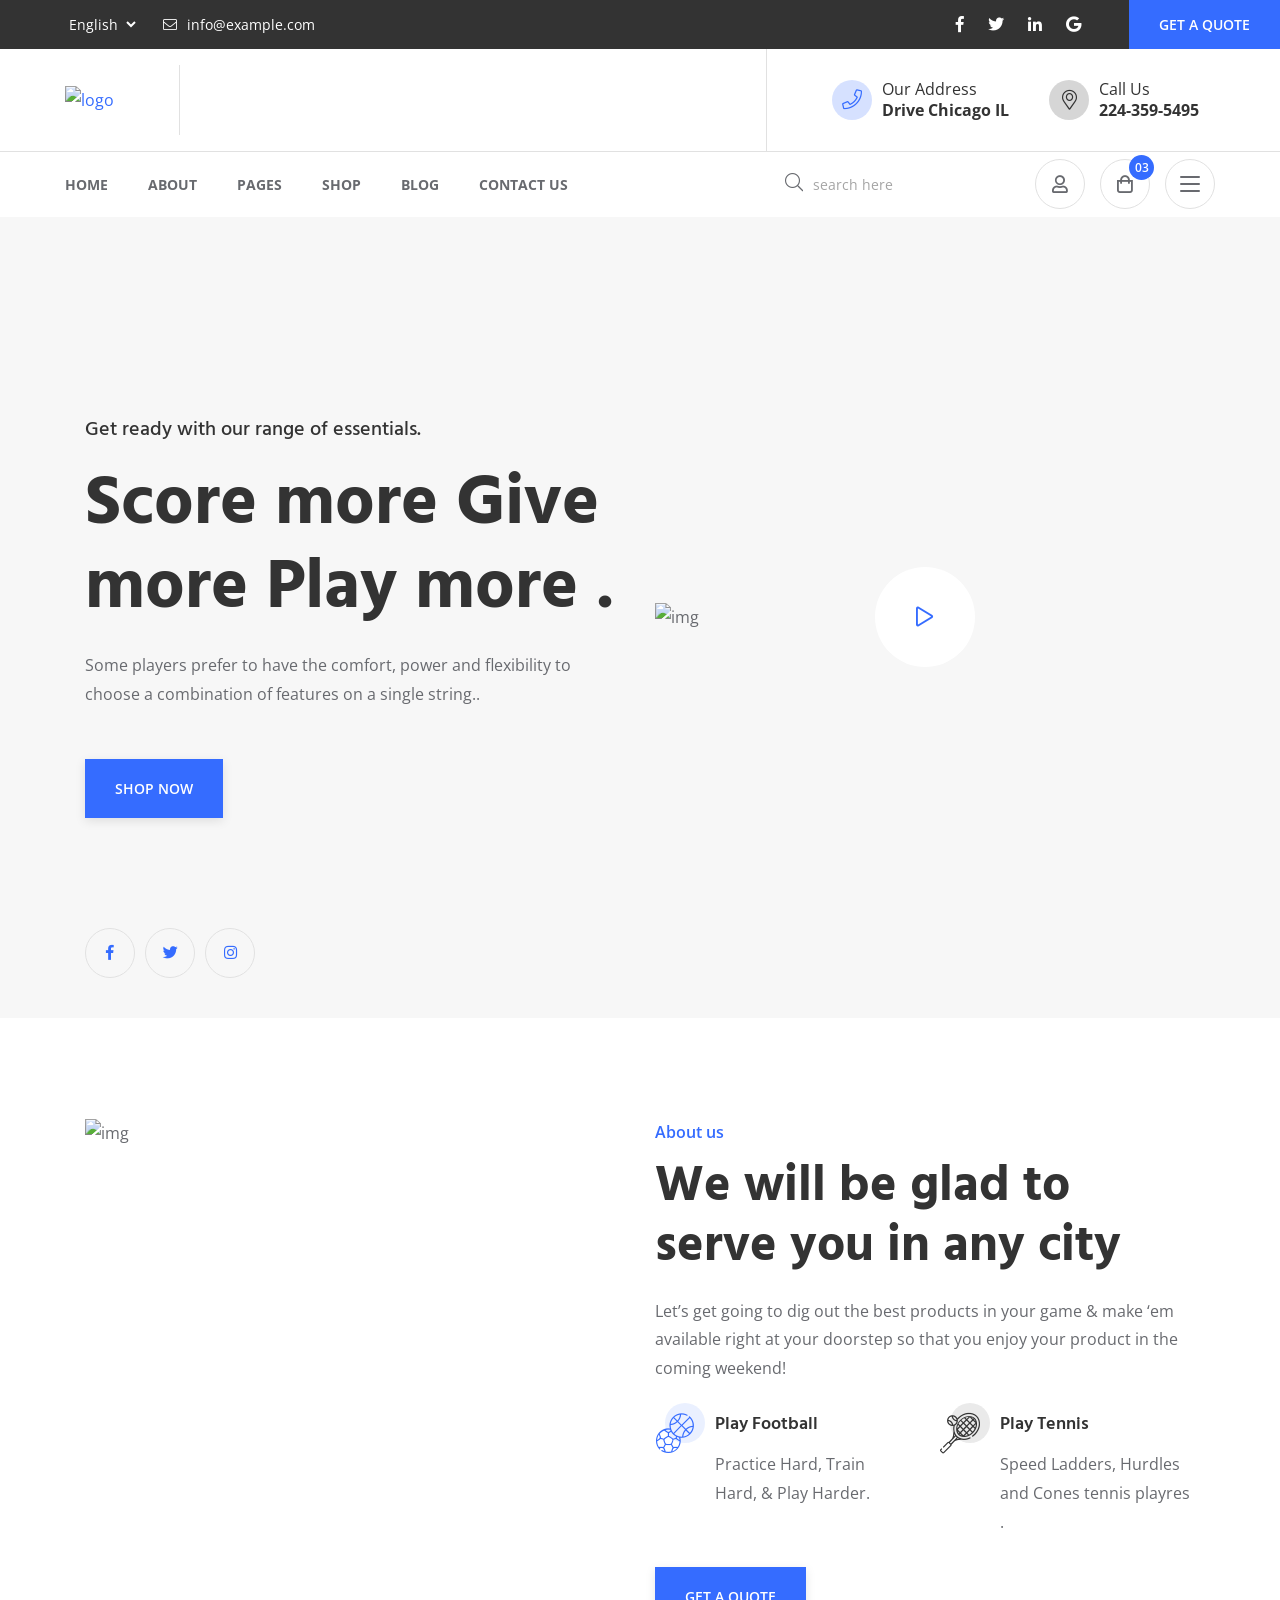
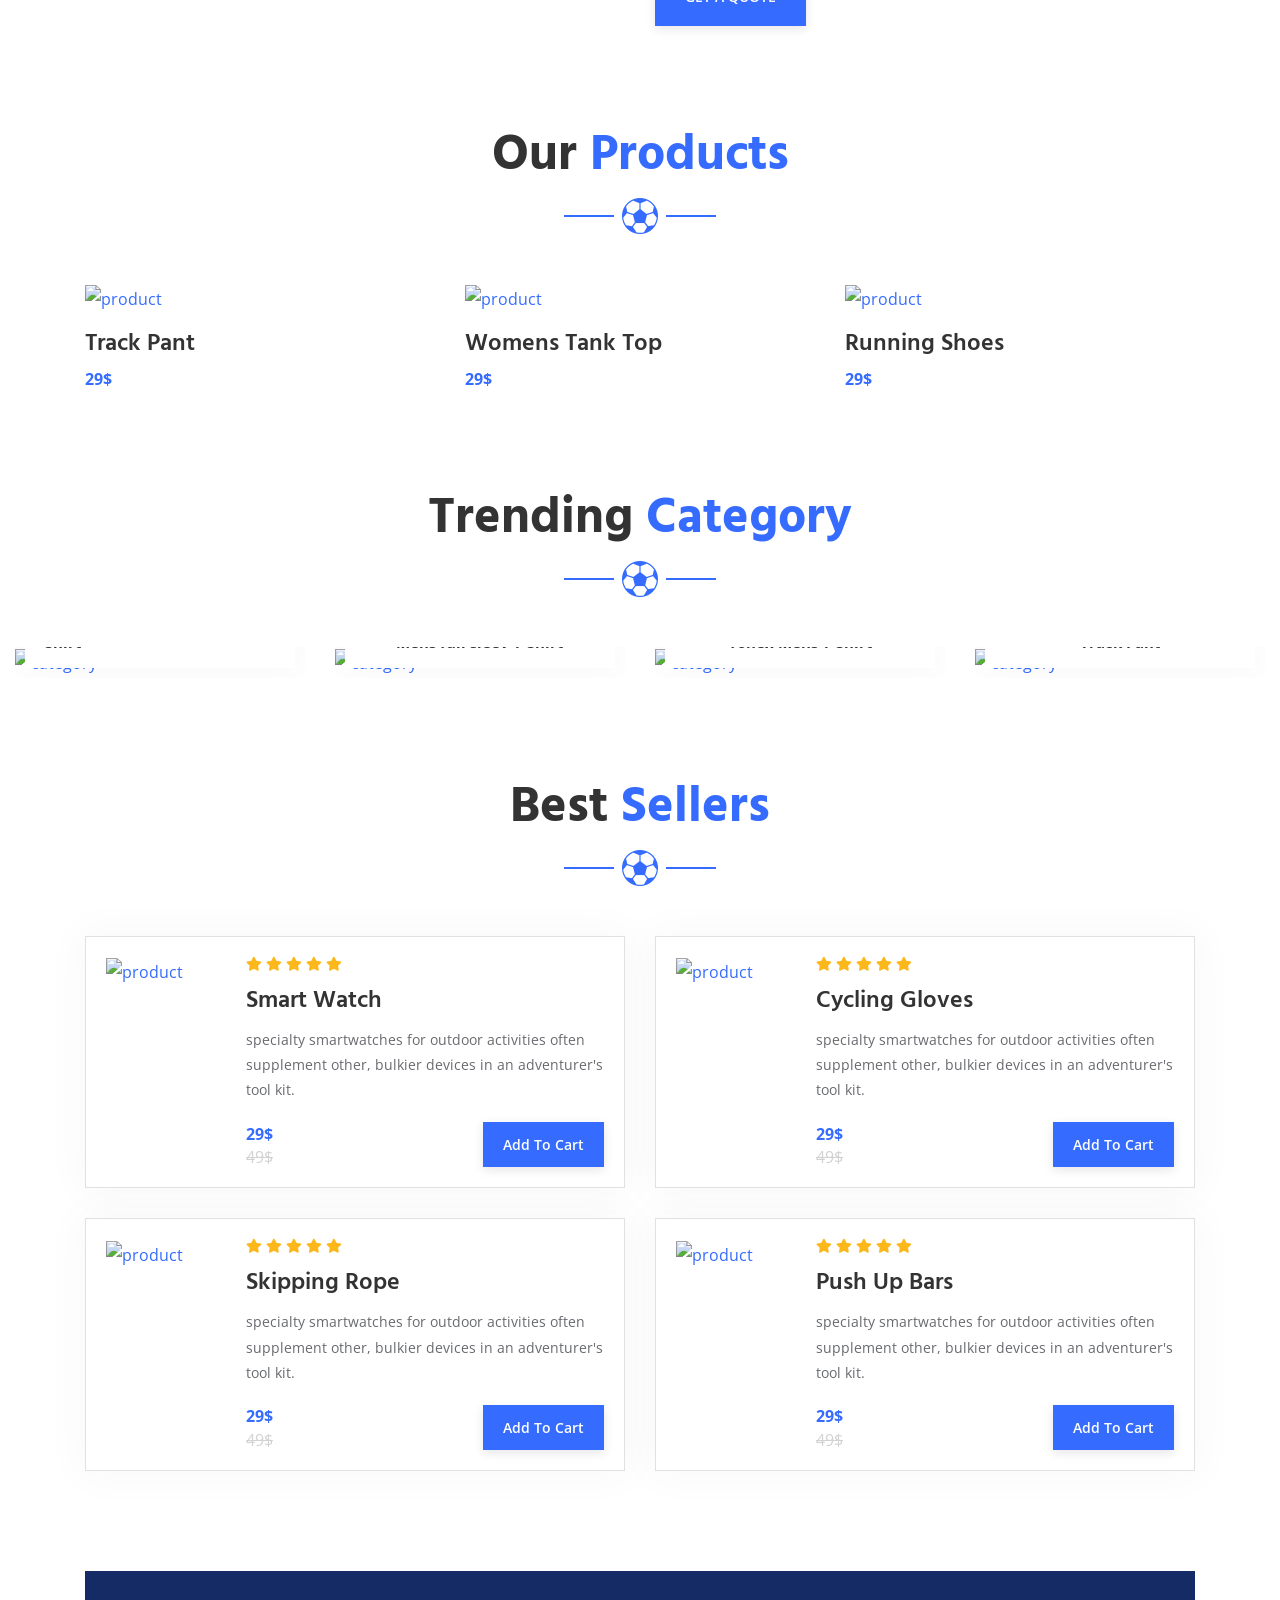
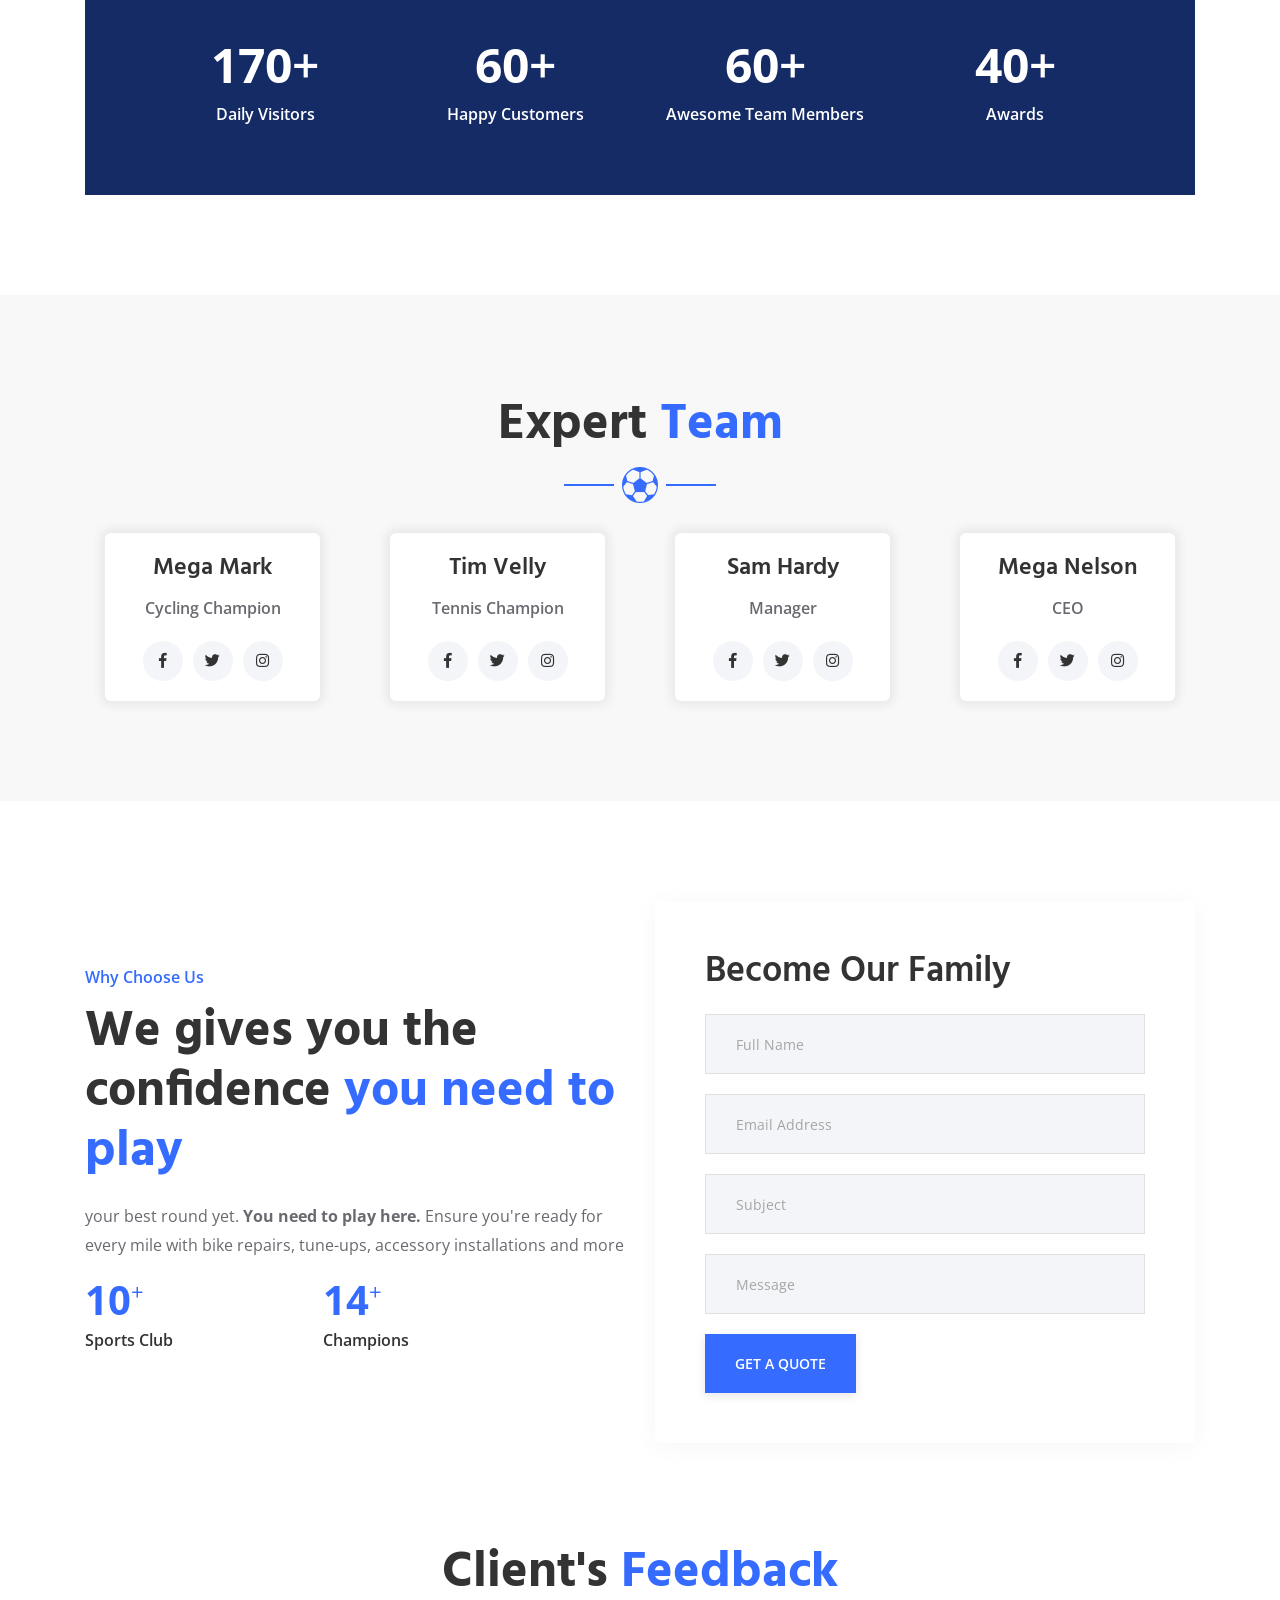
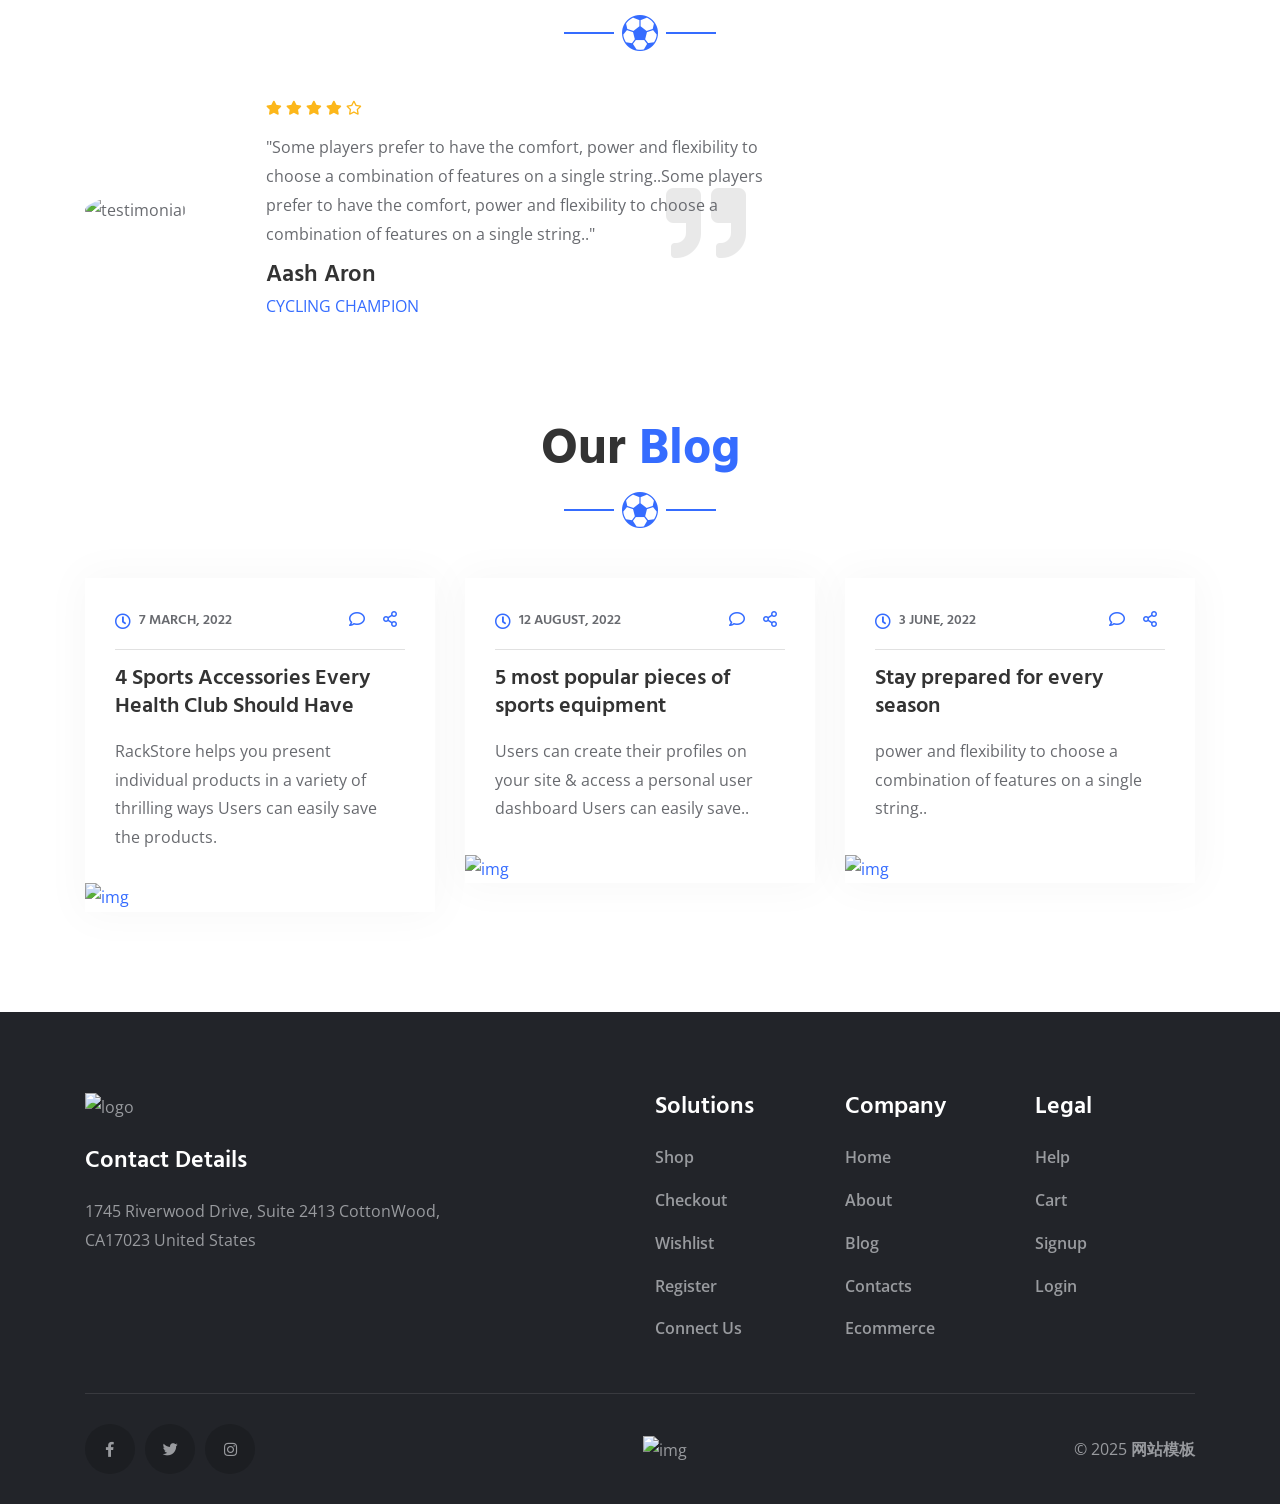
==== index.html @ f08e3978 "Add files via upload" ====
<!DOCTYPE HTML>
<html lang="en">

<head>
<meta http-equiv="Content-Type" content="text/html; charset=UTF-8">
  <title>Home 1</title>
  <meta name="viewport" content="width=device-width, initial-scale=1">
  <meta name="description" content="Description website">
  <meta name="author" content="Maksym Blank">
  <meta name="keywords" content="website, with, meta, tags">
  <meta name="robots" content="noindex, follow">
  <meta name="revisit-after" content="5 month">
  <meta name="image" content="http://mywebsite.com/image.jpg">
  <meta name="og:title" content="Title website">
  <meta name="og:description" content="Description website">
  <meta name="og:image" content="http://mywebsite.com/image.jpg">
  <meta name="og:site_name" content="My Website">
  <meta name="og:type" content="website">
  <meta name="twitter:card" content="summary">
  <meta name="twitter:title" content="Title website">
  <meta name="twitter:description" content="Description website">
  <link href="assets/css/plugins/bootstrap.min.css" rel="stylesheet">
  <link href="assets/css/plugins/slick.css" rel="stylesheet">
  <link href="assets/css/plugins/ion.rangeSlider.min.css" rel="stylesheet">
  <link href="assets/css/plugins/magnific-popup.css" rel="stylesheet">
  <link href="assets/css/style.css" rel="stylesheet">
  <link href="assets/fonts/font-awesome.min.css" rel="stylesheet">
  <link href="assets/fonts/flaticon/flaticon.css" rel="stylesheet">
</head>

<body class="btn-style-6 btn-square sidebar-style-3">
  <!--header Start-->
  <div id="section-header">
    <aside class="sigma_aside sigma_aside-desktop">
      <div class="sidebar">
        <!-- Recent Posts Widget -->
        <div class="widget widget-sigma-recent-posts style-2">
          <h5 class="widget-title">Recent Post</h5>
          <div class="sigma_recent-post">
            <a href="blog-details.html" class="recent-post-image">
              <img src="assets/img/blog/325x150.jpg" alt="img">
            </a>
            <div class="recent-post-descr">
              <h6>
                <a href="blog-details.html">Every Next Level Of Your Life Will Demand Something</a>
              </h6>
              <a href="blog-details.html" class="date">
                <i class="far fa-clock mr-2"></i>
                June 4, 2022
              </a>
            </div>
          </div>
          <div class="sigma_recent-post">
            <a href="blog-details.html" class="recent-post-image">
              <img src="assets/img/blog/325x150-0.jpg" alt="img">
            </a>
            <div class="recent-post-descr">
              <h6>
                <a href="blog-details.html">We are the champions, we do not give up, we try</a>
              </h6>
              <a href="blog-details.html" class="date">
                <i class="far fa-clock mr-2"></i>
                March 19, 2022
              </a>
            </div>
          </div>
        </div>
        <!-- Follow Widget -->
        <div class="widget widget-follow">
          <h5 class="widget-title">Follow Us</h5>
          <ul class="sigma_social-icons justify-content-start has-border">
            <li>
              <a href="#"><i class="fab fa-facebook-f"></i></a>
            </li>
            <li>
              <a href="#"><i class="fab fa-twitter"></i></a>
            </li>
            <li>
              <a href="#"><i class="fab fa-instagram"></i></a>
            </li>
            <li>
              <a href="#"><i class="fab fa-linkedin"></i></a>
            </li>
          </ul>
        </div>
        <!-- Recent Posts Widget -->
        <div class="widget widget-sigma-recent-posts">
          <h5 class="widget-title">Most Commented</h5>
          <div class="sigma_recent-post">
            <a href="blog-details.html" class="recent-post-image">
              <img src="assets/img/blog/80x80.jpg" alt="img">
              <span>12</span>
            </a>
            <div class="recent-post-descr">
              <h6>
                <a href="blog-details.html">Every Next Level Of Your Life Will Demand</a>
              </h6>
              <a href="blog-details.html" class="date">
                <i class="far fa-clock mr-2"></i>
                June 4, 2022
              </a>
            </div>
          </div>
          <div class="sigma_recent-post">
            <a href="blog-details.html" class="recent-post-image">
              <img src="assets/img/blog/80x80-0.jpg" alt="img">
              <span>9</span>
            </a>
            <div class="recent-post-descr">
              <h6>
                <a href="blog-details.html">This is a test to try out how things work</a>
              </h6>
              <a href="blog-details.html" class="date">
                <i class="far fa-clock mr-2"></i>
                March 19, 2022
              </a>
            </div>
          </div>
        </div>
      </div>
    </aside>
    <div class="sigma_aside-overlay aside-trigger-right">
    </div>
    <aside class="sigma_aside">
      <div class="sigma_close aside-trigger">
        <span></span>
        <span></span>
      </div>
      <div class="sigma_logo-wrapper">
        <a class="sigma_logo" href="index.html">
          <img src="assets/img/logo.png" alt="logo">
        </a>
      </div>
      <ul class="navbar-nav">
        <li class="menu-item menu-item-has-children">
          <a href="#">Home</a>
          <ul class="sub-menu">
            <li class="menu-item">
              <a href="index.html">Home 1</a>
            </li>
            <li class="menu-item">
              <a href="home-2.html">Home 2</a>
            </li>
          </ul>
        </li>
        <li class="menu-item">
          <a href="about-us.html">About</a>
        </li>
        <li class="menu-item menu-item-has-children">
          <a href="#">Pages</a>
          <ul class="sub-menu">
            <li class="menu-item">
              <a href="contact-us.html">Contact us</a>
            </li>
            <li class="menu-item">
              <a href="login.html">Login</a>
            </li>
            <li class="menu-item">
              <a href="signup.html">Signup</a>
            </li>
          </ul>
        </li>
        <li class="menu-item menu-item-has-children">
          <a href="#">Shop</a>
          <ul class="sub-menu">
            <li class="menu-item">
              <a href="shop.html">Shop</a>
            </li>
            <li class="menu-item">
              <a href="product-details.html">Product details</a>
            </li>
            <li class="menu-item">
              <a href="checkout.html">Checkout</a>
            </li>
            <li class="menu-item">
              <a href="wishlist.html">Wishlist</a>
            </li>
            <li class="menu-item">
              <a href="cart.html">Cart</a>
            </li>
          </ul>
        </li>
        <li class="menu-item menu-item-has-children">
          <a href="blog.html">Blog</a>
          <ul class="sub-menu">
            <li class="menu-item">
              <a href="blog.html">Blog</a>
            </li>
            <li class="menu-item">
              <a href="blog-details.html">Blog details</a>
            </li>
          </ul>
        </li>
        <li class="menu-item">
          <a href="contact-us.html">Contact us</a>
        </li>
      </ul>
    </aside>
    <div class="sigma_aside-overlay aside-trigger">
    </div>
    <header class="sigma_header style-8 can-sticky">
      <div class="sigma_header-top dark-bg d-none d-md-block">
        <div class="container-fluid pr-0">
          <div class="sigma_header-top-inner">
            <div class="sigma_header-top-links">
              <ul class="sigma_header-top-nav">
                <li>
                  <select class="form-control">
                    <option value="eng">English</option>
                    <option value="eng">German</option>
                    <option value="eng">Spanish</option>
                  </select>
                </li>
                <li>
                  <a href="#">
                    <i class="fal fa-envelope"></i>
                    info@example.com
                  </a>
                </li>
              </ul>
            </div>
            <div class="sigma_header-top-contacts d-flex">
              <ul class="sigma_header-top-nav">
                <li> <a href="#"><i class="fab fa-facebook-f"></i></a> 
                </li>
                <li> <a href="#"><i class="fab fa-twitter"></i></a> 
                </li>
                <li> <a href="#"><i class="fab fa-linkedin-in"></i></a> 
                </li>
                <li> <a href="#"><i class="fab fa-google"></i></a> 
                </li>
              </ul>
              <a href="contact-us.html" class="sigma_btn ml-5">Get a quote</a>
            </div>
          </div>
        </div>
      </div>
      <div class="sigma_header-middle">
        <div class="container-fluid">
          <div class="navbar">
            <div class="sigma_logo-wrapper">
              <a class="sigma_logo" href="index.html">
                <img src="assets/img/logo.png" alt="logo">
              </a>
            </div>
            <div class="sigma_header-controls style-1 d-flex align-items-center">
              <div class="sigma_header-top-links important-links d-none d-md-block">
                <ul class="sigma_header-top-nav">
                  <li>
                    <a href="#">
                      <i class="fal fa-phone"></i>
                      <div>
                        <p>Our Address</p>
                        <p><b>Drive Chicago IL</b>
                        </p>
                      </div>
                    </a>
                  </li>
                  <li>
                    <a href="#">
                      <i class="fal fa-map-marker-alt"></i>
                      <div>
                        <p>Call Us</p>
                        <p><b>224-359-5495</b>
                        </p>
                      </div>
                    </a>
                  </li>
                </ul>
              </div>
              <ul class="sigma_header-controls-inner ml-sm-3 ml-0">
                <li class="aside-toggle aside-trigger">
                  <span></span>
                  <span></span>
                  <span></span>
                </li>
              </ul>
            </div>
          </div>
        </div>
      </div>
      <div class="sigma_header-bottom d-none d-lg-block">
        <div class="container-fluid">
          <div class="navbar">
            <ul class="navbar-nav">
              <li class="menu-item menu-item-has-children">
                <a href="#">Home</a>
                <ul class="sub-menu">
                  <li class="menu-item">
                    <a href="index.html">Home 1</a>
                  </li>
                  <li class="menu-item">
                    <a href="home-2.html">Home 2</a>
                  </li>
                </ul>
              </li>
              <li class="menu-item">
                <a href="about-us.html">About</a>
              </li>
              <li class="menu-item menu-item-has-children">
                <a href="#">Pages</a>
                <ul class="sub-menu">
                  <li class="menu-item">
                    <a href="contact-us.html">Contact us</a>
                  </li>
                  <li class="menu-item">
                    <a href="login.html">Login</a>
                  </li>
                  <li class="menu-item">
                    <a href="signup.html">Signup</a>
                  </li>
                </ul>
              </li>
              <li class="menu-item menu-item-has-children">
                <a href="#">Shop</a>
                <ul class="sub-menu">
                  <li class="menu-item">
                    <a href="shop.html">Shop</a>
                  </li>
                  <li class="menu-item">
                    <a href="product-details.html">Product details</a>
                  </li>
                  <li class="menu-item">
                    <a href="checkout.html">Checkout</a>
                  </li>
                  <li class="menu-item">
                    <a href="wishlist.html">Wishlist</a>
                  </li>
                  <li class="menu-item">
                    <a href="cart.html">Cart</a>
                  </li>
                </ul>
              </li>
              <li class="menu-item menu-item-has-children">
                <a href="blog.html">Blog</a>
                <ul class="sub-menu">
                  <li class="menu-item">
                    <a href="blog-details.html">Blog details</a>
                  </li>
                </ul>
              </li>
              <li class="menu-item">
                <a href="contact-us.html">Contact us</a>
              </li>
            </ul>
            <div class="sigma_header-controls style-2">
              <ul class="sigma_header-controls-inner">
                <li class="header-controls-item d-none d-sm-block">
                  <div class="form-group m-0">
                    <button type="submit"><i class="fal fa-search"></i>
                    </button>
                    <input type="text" placeholder="search here" class="form-control">
                  </div>
                </li>
                <li class="header-controls-item d-none d-sm-block">
                  <a href="login.html">
                    <i class="far fa-user"></i>
                  </a>
                </li>
                <li class="cart-trigger header-controls-item d-none d-sm-block">
                  <a class="sigma_header-control-cart" title="Your Cart" href="cart.html">
                    <i class="far fa-shopping-bag"></i>
                    <span>03</span>
                  </a>
                </li>
                <li class="aside-toggle aside-trigger-right desktop-toggler">
                  <span></span>
                  <span></span>
                  <span></span>
                </li>
                <li class="aside-toggle aside-trigger">
                  <span></span>
                  <span></span>
                  <span></span>
                </li>
              </ul>
            </div>
          </div>
        </div>
      </div>
    </header>
    <div class="search-form-wrapper">
      <div class="search-trigger sigma_close">
        <span></span>
        <span></span>
      </div>
      <form class="search-form" method="post">
        <input type="text" placeholder="Search..." value="">
        <button type="submit" class="search-btn">
          <i class="fal fa-search m-0"></i>
        </button>
      </form>
    </div>
    <!--header End-->
  </div>
  <!--hero Start-->
  <div id="section-hero">
    <div class="sigma_banner light-bg">
      <div class="sigma_banner-slider">
        <div class="banner-slider-inner">
          <div class="sigma_banner-text">
            <div class="container">
              <div class="row align-items-center">
                <div class="col-lg-6">
                  <h5>Get ready with our range of essentials.</h5>
                  <h1 class="title">
                    Score more Give more  Play more .
                  </h1>
                  <p>Some players prefer to have the comfort, power and flexibility to choose a combination of features on a single string..</p>
                  <div class="banner-links">
                    <a href="shop.html" class="sigma_btn">Shop now</a>
                  </div>
                </div>
                <div class="col-lg-6">
                  <div class="sigma_banner-image mt-5 mt-lg-0">
                    <img src="assets/img/home-1/540x400.jpg" alt="img">
                    <a href="#" class="sigma_video-btn popup-video">
                      <i class="far fa-play"></i>
                    </a>
                  </div>
                </div>
              </div>
            </div>
          </div>
        </div>
        <div class="banner-slider-inner">
          <div class="sigma_banner-text">
            <div class="container">
              <div class="row align-items-center">
                <div class="col-lg-6">
                  <h5>We are here to Help You</h5>
                  <h1 class="title">
                    We Provide The Best Service.
                  </h1>
                  <p>Some players prefer to have the comfort, power and flexibility to choose a combination of features on a single string..</p>
                  <div class="banner-links">
                    <a href="about-us.html" class="sigma_btn">Get Started</a>
                  </div>
                </div>
                <div class="col-lg-6">
                  <div class="sigma_banner-image mt-5 mt-lg-0">
                    <img src="assets/img/home-1/540x400-0.jpg" alt="img">
                    <a href="#" class="sigma_video-btn popup-video">
                      <i class="far fa-play"></i>
                    </a>
                  </div>
                </div>
              </div>
            </div>
          </div>
        </div>
      </div>
      <div class="container sigma_banner-social d-none d-sm-block">
        <ul class="sigma_social-icons justify-content-start has-border">
          <li>
            <a href="#"><i class="fab fa-facebook-f"></i></a>
          </li>
          <li>
            <a href="#"><i class="fab fa-twitter"></i></a>
          </li>
          <li>
            <a href="#"><i class="fab fa-instagram"></i></a>
          </li>
        </ul>
      </div>
    </div>
    <!--hero End-->
  </div>
  <!--preloader Start-->
  <div id="section-preloader">
    <div class="sigma_preloader sigma_preloader-ripple">
      <div class="preloader-ripple">
        <div class="preloader-ripple-inner">
          <div>
          </div>
          <div>
          </div>
        </div>
      </div>
    </div>
    <!--preloader End-->
  </div>
  <!--popup Start-->
  <div id="section-popup">
    <div class="modal fade" id="sigma_popup-newsletter" tabindex="-1" role="dialog" aria-hidden="true">
      <div class="modal-dialog sigma_newsletter-popup-modal style-4 modal-dialog-centered" role="document">
        <div class="modal-content">
          <div class="modal-body dark-overlay bg-cover bg-center" style="background-image: url(assets/img/home-1/600x428.jpg)">
            <div class="sigma_close light newsletter-popup-trigger" data-dismiss="modal">
              <span></span>
              <span></span>
            </div>
            <div class="sigma_newsletter-popup-text-wrapper">
              <h3 class="text-white">Join Our Newsletter</h3>
              <p>Splay Sports are committed to improving the health and wellbeing of the communities we serve. When it comes to fuelling your performance</p>
            </div>
            <form method="post" class="text-center">
              <div class="form-group">
                <input type="email" placeholder="Email Address" class="form-control" name="newsletter-email" value="">
              </div>
              <button type="submit" name="button">Subscribe</button>
              <span class="sigma_newsletter-popup-dismiss newsletter-popup-trigger" data-dismiss="modal">Don't show again</span>
            </form>
          </div>
        </div>
      </div>
    </div>
    <!--popup End-->
  </div>
  <!--about Start-->
  <div id="section-about">
    <div class="section">
      <div class="container">
        <div class="row">
          <div class="col-lg-6">
            <div class="sigma_about style-11 w-100 h-100">
              <div class="sigma_about-image-1">
                <img src="assets/img/home-1/540x500.jpg" alt="img">
              </div>
            </div>
          </div>
          <div class="col-lg-6">
            <div class="sigma_about style-11 mt-5 mt-lg-0">
              <div class="section-title">
                <span class="subtitle">About us</span>
                <h3 class="title">We will be glad to serve you in any city</h3>
              </div>
              <div class="sigma_about-content">
                <p>Let’s get going to dig out the best products in your game & make ‘em available right at your doorstep so that you enjoy your product in the coming weekend! </p>
                <div class="row">
                  <div class="col-md-6">
                    <div class="sigma_info style-15">
                      <div class="sigma_info-title">
                        <i class="flaticon-sports sigma_info-icon primary-color is_flaticon"></i>
                      </div>
                      <div class="sigma_info-description">
                        <h5>
                          Play Football 
                        </h5>
                        <p>Practice Hard, Train Hard, & Play Harder.</p>
                      </div>
                    </div>
                  </div>
                  <div class="col-md-6">
                    <div class="sigma_info style-15">
                      <div class="sigma_info-title">
                        <i class="flaticon-tennis-racket sigma_info-icon secondary-color is_flaticon"></i>
                      </div>
                      <div class="sigma_info-description">
                        <h5>
                          Play Tennis
                        </h5>
                        <p>Speed Ladders, Hurdles and Cones tennis playres .</p>
                      </div>
                    </div>
                  </div>
                </div>
                <a href="contact-us.html" class="sigma_btn">Get A Quote</a>
              </div>
            </div>
          </div>
        </div>
      </div>
    </div>
    <!--about End-->
  </div>
  <!--products Start-->
  <div id="section-products">
    <div class="section section-padding pt-0">
      <div class="container">
        <div class="section-title centered has-element">
          <h3 class="title">Our <span class="primary-color">Products</span></h3>
          <div class="d-flex align-items-center justify-content-center">
            <span class="lines"></span>
            <i class="icon flaticon-football-1"></i>
            <span class="lines"></span>
          </div>
        </div>
        <div class="row">
          <!-- Product Start -->
          <div class="col-md-4 col-sm-6">
            <div class="sigma_product">
              <div class="sigma_product-thumb">
                <a href="product-details.html">
                  <img src="assets/img/home-1/500.jpg" alt="product">
                </a>
                <div class="sigma_product-controls">
                  <a href="#" data-toggle="tooltip" title="Wishlist"> <i class="far fa-heart"></i> 
                  </a>
                  <a href="product-details.html" data-toggle="tooltip" title="Add To Cart"> <i class="far fa-shopping-basket"></i> 
                  </a>
                  <a href="#" data-toggle="tooltip" title="Quick View"> <i data-toggle="modal" data-target="#quickViewModal" class="far fa-eye"></i> 
                  </a>
                </div>
              </div>
              <div class="sigma_product-body">
                <h5 class="sigma_product-title"> <a href="product-details.html">Track Pant</a> </h5>
                <div class="sigma_product-price">
                  <span>29$</span>
                </div>
              </div>
            </div>
          </div>
          <!-- Product End -->
          <!-- Product Start -->
          <div class="col-md-4 col-sm-6">
            <div class="sigma_product">
              <div class="sigma_product-thumb">
                <a href="product-details.html">
                  <img src="assets/img/home-1/500-0.jpg" alt="product">
                </a>
                <div class="sigma_product-controls">
                  <a href="#" data-toggle="tooltip" title="Wishlist"> <i class="far fa-heart"></i> 
                  </a>
                  <a href="product-details.html" data-toggle="tooltip" title="Add To Cart"> <i class="far fa-shopping-basket"></i> 
                  </a>
                  <a href="#" data-toggle="tooltip" title="Quick View"> <i data-toggle="modal" data-target="#quickViewModal" class="far fa-eye"></i> 
                  </a>
                </div>
              </div>
              <div class="sigma_product-body">
                <h5 class="sigma_product-title"> <a href="product-details.html">Womens Tank Top</a> </h5>
                <div class="sigma_product-price">
                  <span>29$</span>
                </div>
              </div>
            </div>
          </div>
          <!-- Product End -->
          <!-- Product Start -->
          <div class="col-md-4 col-sm-6">
            <div class="sigma_product">
              <div class="sigma_product-thumb">
                <a href="product-details.html">
                  <img src="assets/img/home-1/500-1.jpg" alt="product">
                </a>
                <div class="sigma_product-controls">
                  <a href="#" data-toggle="tooltip" title="Wishlist"> <i class="far fa-heart"></i> 
                  </a>
                  <a href="product-details.html" data-toggle="tooltip" title="Add To Cart"> <i class="far fa-shopping-basket"></i> 
                  </a>
                  <a href="#" data-toggle="tooltip" title="Quick View"> <i data-toggle="modal" data-target="#quickViewModal" class="far fa-eye"></i> 
                  </a>
                </div>
              </div>
              <div class="sigma_product-body">
                <h5 class="sigma_product-title"> <a href="product-details.html">Running Shoes</a> </h5>
                <div class="sigma_product-price">
                  <span>29$</span>
                </div>
              </div>
            </div>
          </div>
          <!-- Product End -->
        </div>
      </div>
    </div>
    <!--products End-->
  </div>
  <!--taxonomy Start-->
  <div id="section-taxonomy">
    <div class="section section-padding pt-0">
      <div class="container-fluid">
        <div class="section-title centered has-element">
          <h3 class="title">Trending <span class="primary-color">Category</span></h3>
          <div class="d-flex align-items-center justify-content-center">
            <span class="lines"></span>
            <i class="icon flaticon-football-1"></i>
            <span class="lines"></span>
          </div>
        </div>
        <div class="row">
          <div class="col-lg-3 col-md-4 col-sm-6">
            <div class="sigma_category">
              <a href="shop.html">
                <img src="assets/img/home-1/310x310.jpg" alt="category">
              </a>
              <div class="sigma_category-content">
                <span>Head Mens Round Neck T-Shirt</span>
              </div>
            </div>
          </div>
          <div class="col-lg-3 col-md-4 col-sm-6">
            <div class="sigma_category">
              <a href="shop.html">
                <img src="assets/img/home-1/310x310-0.jpg" alt="category">
              </a>
              <div class="sigma_category-content">
                <span> Mens full sleev T-Shirt</span>
              </div>
            </div>
          </div>
          <div class="col-lg-3 col-md-4 col-sm-6">
            <div class="sigma_category">
              <a href="shop.html">
                <img src="assets/img/home-1/310x310-1.jpg" alt="category">
              </a>
              <div class="sigma_category-content">
                <span>Yonex Mens  T-Shirt </span>
              </div>
            </div>
          </div>
          <div class="col-lg-3 col-md-4 col-sm-6">
            <div class="sigma_category">
              <a href="shop.html">
                <img src="assets/img/home-1/310x310-2.jpg" alt="category">
              </a>
              <div class="sigma_category-content">
                <span>Track Pant</span>
              </div>
            </div>
          </div>
        </div>
      </div>
    </div>
    <!--taxonomy End-->
  </div>
  <!--products Start-->
  <div id="section-products2">
    <div class="section section-padding pt-0">
      <div class="container">
        <div class="section-title centered has-element">
          <h3 class="title">Best <span class="primary-color">Sellers</span></h3>
          <div class="d-flex align-items-center justify-content-center">
            <span class="lines"></span>
            <i class="icon flaticon-football-1"></i>
            <span class="lines"></span>
          </div>
        </div>
        <div class="row">
          <!-- Product Start -->
          <div class="col-lg-6">
            <div class="sigma_product style-7">
              <div class="sigma_product-thumb">
                <a href="product-details.html">
                  <img src="assets/img/shop/500x420.jpg" alt="product">
                </a>
              </div>
              <div class="sigma_product-body">
                <div class="sigma_rating">
                  <i class="fas fa-star"></i>
                  <i class="fas fa-star"></i>
                  <i class="fas fa-star"></i>
                  <i class="fas fa-star"></i>
                  <i class="fas fa-star"></i>
                </div>
                <h5 class="sigma_product-title"> <a href="product-details.html">Smart Watch</a> </h5>
                <p>specialty smartwatches for outdoor activities often supplement other, bulkier devices in an adventurer's tool kit.</p>
                <div class="sigma_product-footer">
                  <div class="sigma_product-price">
                    <span>29$</span>
                    <span>49$</span>
                  </div>
                  <a href="#" class="sigma_btn btn-sm">Add to Cart</a>
                </div>
              </div>
            </div>
          </div>
          <!-- Product End -->
          <!-- Product Start -->
          <div class="col-lg-6">
            <div class="sigma_product style-7">
              <div class="sigma_product-thumb">
                <a href="product-details.html">
                  <img src="assets/img/shop/500x420-0.jpg" alt="product">
                </a>
              </div>
              <div class="sigma_product-body">
                <div class="sigma_rating">
                  <i class="fas fa-star"></i>
                  <i class="fas fa-star"></i>
                  <i class="fas fa-star"></i>
                  <i class="fas fa-star"></i>
                  <i class="fas fa-star"></i>
                </div>
                <h5 class="sigma_product-title"> <a href="product-details.html">Cycling Gloves</a> </h5>
                <p>specialty smartwatches for outdoor activities often supplement other, bulkier devices in an adventurer's tool kit.</p>
                <div class="sigma_product-footer">
                  <div class="sigma_product-price">
                    <span>29$</span>
                    <span>49$</span>
                  </div>
                  <a href="#" class="sigma_btn btn-sm">Add to Cart</a>
                </div>
              </div>
            </div>
          </div>
          <!-- Product End -->
          <!-- Product Start -->
          <div class="col-lg-6">
            <div class="sigma_product style-7">
              <div class="sigma_product-thumb">
                <a href="product-details.html">
                  <img src="assets/img/shop/500x420-1.jpg" alt="product">
                </a>
              </div>
              <div class="sigma_product-body">
                <div class="sigma_rating">
                  <i class="fas fa-star"></i>
                  <i class="fas fa-star"></i>
                  <i class="fas fa-star"></i>
                  <i class="fas fa-star"></i>
                  <i class="fas fa-star"></i>
                </div>
                <h5 class="sigma_product-title"> <a href="product-details.html">Skipping Rope</a> </h5>
                <p>specialty smartwatches for outdoor activities often supplement other, bulkier devices in an adventurer's tool kit.</p>
                <div class="sigma_product-footer">
                  <div class="sigma_product-price">
                    <span>29$</span>
                    <span>49$</span>
                  </div>
                  <a href="#" class="sigma_btn btn-sm">Add to Cart</a>
                </div>
              </div>
            </div>
          </div>
          <!-- Product End -->
          <!-- Product Start -->
          <div class="col-lg-6">
            <div class="sigma_product style-7">
              <div class="sigma_product-thumb">
                <a href="product-details.html">
                  <img src="assets/img/shop/500x420-2.jpg" alt="product">
                </a>
              </div>
              <div class="sigma_product-body">
                <div class="sigma_rating">
                  <i class="fas fa-star"></i>
                  <i class="fas fa-star"></i>
                  <i class="fas fa-star"></i>
                  <i class="fas fa-star"></i>
                  <i class="fas fa-star"></i>
                </div>
                <h5 class="sigma_product-title"> <a href="product-details.html">Push Up Bars </a> </h5>
                <p>specialty smartwatches for outdoor activities often supplement other, bulkier devices in an adventurer's tool kit.</p>
                <div class="sigma_product-footer">
                  <div class="sigma_product-price">
                    <span>29$</span>
                    <span>49$</span>
                  </div>
                  <a href="#" class="sigma_btn btn-sm">Add to Cart</a>
                </div>
              </div>
            </div>
          </div>
          <!-- Product End -->
        </div>
      </div>
    </div>
    <!--products End-->
  </div>
  <!--counter Start-->
  <div id="section-counter">
    <div class="section pt-0">
      <div class="container">
        <div class="sigma_counter-wrapper style-5 bg-cover bg-center dark-overlay" style="background-image: url(assets/img/home-1/1920x500.jpg)">
          <div class="row">
            <div class="col-lg-3 col-md-4 col-sm-6">
              <div class="sigma_counter style-5">
                <span>
                  <b class="counter" data-from="0" data-to="340">340</b>
                  <span class="plus">+</span>
                </span>
                <p class="text-white">Daily Visitors</p>
              </div>
            </div>
            <div class="col-lg-3 col-md-4 col-sm-6">
              <div class="sigma_counter style-5">
                <span>
                  <b class="counter" data-from="0" data-to="120">120</b>
                  <span class="plus">+</span>
                </span>
                <p class="text-white">Happy Customers </p>
              </div>
            </div>
            <div class="col-lg-3 col-md-4 col-sm-6">
              <div class="sigma_counter style-5">
                <span>
                  <b class="counter" data-from="0" data-to="120">120</b>
                  <span class="plus">+</span>
                </span>
                <p class="text-white">Awesome Team Members</p>
              </div>
            </div>
            <div class="col-lg-3 col-md-4 col-sm-6">
              <div class="sigma_counter style-5">
                <span>
                  <b class="counter" data-from="0" data-to="80">80</b>
                  <span class="plus">+</span>
                </span>
                <p class="text-white">Awards</p>
              </div>
            </div>
          </div>
        </div>
      </div>
    </div>
    <!--counter End-->
  </div>
  <!--team Start-->
  <div id="section-team">
    <div class="section section-padding bg-gray">
      <div class="container">
        <div class="section-title centered has-element">
          <h3 class="title">Expert <span class="primary-color">Team</span></h3>
          <div class="d-flex align-items-center justify-content-center">
            <span class="lines"></span>
            <i class="icon flaticon-football-1"></i>
            <span class="lines"></span>
          </div>
        </div>
        <div class="row">
          <div class="col-lg-3 col-md-4 col-sm-6">
            <div class="sigma_team style-15">
              <div class="sigma_team-thumb">
                <img src="assets/img/about-us/255x255.jpg" alt="team">
              </div>
              <div class="sigma_team-body">
                <h5>
                      <a href="#">Mega Mark</a>
                    </h5>
                <div class="sigma_team-categories">
                  <a href="#" class="sigma_team-category">Cycling Champion</a>
                </div>
                <ul class="sigma_social-icons">
                  <li>
                    <a href="#"><i class="fab fa-facebook-f"></i></a>
                  </li>
                  <li>
                    <a href="#"><i class="fab fa-twitter"></i></a>
                  </li>
                  <li>
                    <a href="#"><i class="fab fa-instagram"></i></a>
                  </li>
                </ul>
              </div>
            </div>
          </div>
          <div class="col-lg-3 col-md-4 col-sm-6">
            <div class="sigma_team style-15">
              <div class="sigma_team-thumb">
                <img src="assets/img/about-us/255x255-0.jpg" alt="team">
              </div>
              <div class="sigma_team-body">
                <h5>
                      <a href="#">Tim Velly</a>
                    </h5>
                <div class="sigma_team-categories">
                  <a href="#" class="sigma_team-category">Tennis Champion</a>
                </div>
                <ul class="sigma_social-icons">
                  <li>
                    <a href="#"><i class="fab fa-facebook-f"></i></a>
                  </li>
                  <li>
                    <a href="#"><i class="fab fa-twitter"></i></a>
                  </li>
                  <li>
                    <a href="#"><i class="fab fa-instagram"></i></a>
                  </li>
                </ul>
              </div>
            </div>
          </div>
          <div class="col-lg-3 col-md-4 col-sm-6">
            <div class="sigma_team style-15">
              <div class="sigma_team-thumb">
                <img src="assets/img/about-us/255x255-1.jpg" alt="team">
              </div>
              <div class="sigma_team-body">
                <h5>
                      <a href="#">Sam Hardy</a>
                    </h5>
                <div class="sigma_team-categories">
                  <a href="#" class="sigma_team-category">Manager</a>
                </div>
                <ul class="sigma_social-icons">
                  <li>
                    <a href="#"><i class="fab fa-facebook-f"></i></a>
                  </li>
                  <li>
                    <a href="#"><i class="fab fa-twitter"></i></a>
                  </li>
                  <li>
                    <a href="#"><i class="fab fa-instagram"></i></a>
                  </li>
                </ul>
              </div>
            </div>
          </div>
          <div class="col-lg-3 col-md-4 col-sm-6">
            <div class="sigma_team style-15">
              <div class="sigma_team-thumb">
                <img src="assets/img/about-us/255x255-2.jpg" alt="team">
              </div>
              <div class="sigma_team-body">
                <h5>
                      <a href="#">Mega Nelson</a>
                    </h5>
                <div class="sigma_team-categories">
                  <a href="#" class="sigma_team-category">CEO</a>
                </div>
                <ul class="sigma_social-icons">
                  <li>
                    <a href="#"><i class="fab fa-facebook-f"></i></a>
                  </li>
                  <li>
                    <a href="#"><i class="fab fa-twitter"></i></a>
                  </li>
                  <li>
                    <a href="#"><i class="fab fa-instagram"></i></a>
                  </li>
                </ul>
              </div>
            </div>
          </div>
        </div>
      </div>
    </div>
    <!--team End-->
  </div>
  <!--cta Start-->
  <div id="section-cta">
    <div class="section">
      <div class="container">
        <div class="row align-items-center">
          <div class="col-lg-6">
            <div class="section-title">
              <span class="subtitle">Why Choose Us</span>
              <h3 class="title">We gives you the confidence <span class="primary-color"> you need to play </span>
              </h3>
              <p>your best round yet. <b>You need to play here.</b> Ensure you're ready for every mile with bike repairs, tune-ups, accessory installations and more</p>
            </div>
            <div class="row">
              <div class="col-sm-5">
                <div class="sigma_counter">
                  <span>
                    <b class="counter" data-from="0" data-to="25">25</b>
                    <span class="plus">+</span>
                  </span>
                  <p>Sports Club</p>
                </div>
              </div>
              <div class="col-sm-5">
                <div class="sigma_counter">
                  <span>
                    <b class="counter" data-from="0" data-to="36">25</b>
                    <span class="plus">+</span>
                  </span>
                  <p>Champions</p>
                </div>
              </div>
            </div>
          </div>
          <div class="col-lg-6">
            <div class="sigma_cta style-6">
              <h3>Become Our Family</h3>
              <form method="post">
                <div class="form-group">
                  <input type="text" placeholder="Full Name" class="form-control" name="fname" value="">
                </div>
                <div class="form-group">
                  <input type="text" placeholder="Email Address" class="form-control" name="email_addr" value="">
                </div>
                <div class="form-group">
                  <input type="text" placeholder="Subject" class="form-control" name="subj" value="">
                </div>
                <div class="form-group">
                  <input type="text" placeholder="Message" class="form-control" name="msg" value="">
                </div>
                <button type="submit" name="button">Get A Quote</button>
              </form>
            </div>
          </div>
        </div>
      </div>
    </div>
    <!--cta End-->
  </div>
  <!--testimonial Start-->
  <div id="section-testimonial">
    <div class="section section-padding pt-0">
      <div class="container">
        <div class="section-title centered has-element">
          <h3 class="title">Client's <span class="primary-color">Feedback</span></h3>
          <div class="d-flex align-items-center justify-content-center">
            <span class="lines"></span>
            <i class="icon flaticon-football-1"></i>
            <span class="lines"></span>
          </div>
        </div>
        <div class="row">
          <div class="col-12">
            <div class="sigma_testimonial style-6">
              <div class="sigma_testimonial-thumb">
                <img src="assets/img/home-2/350x350.jpg" alt="testimonial">
              </div>
              <div class="sigma_testimonial-body">
                <div class="sigma_rating">
                  <i class="fas fa-star"></i>
                  <i class="fas fa-star"></i>
                  <i class="fas fa-star"></i>
                  <i class="fas fa-star"></i>
                  <i class="far fa-star"></i>
                </div>
                <p>"Some players prefer to have the comfort, power and flexibility to choose a combination of features on a single string..Some players prefer to have the comfort, power and flexibility to choose a combination of features on a single string.."</p>
                <div class="sigma_author-block">
                  <h5>
                    Aash Aron
                  </h5>
                  <span class="sigma_testimonial-category">Cycling Champion</span>
                </div>
              </div>
            </div>
          </div>
        </div>
      </div>
    </div>
    <!--testimonial End-->
  </div>
  <!--blog Start-->
  <div id="section-blog">
    <div class="section section-padding pt-0">
      <div class="container">
        <div class="section-title centered has-element">
          <h3 class="title">Our <span class="primary-color">Blog</span></h3>
          <div class="d-flex align-items-center justify-content-center">
            <span class="lines"></span>
            <i class="icon flaticon-football-1"></i>
            <span class="lines"></span>
          </div>
        </div>
        <div class="row">
          <div class="col-lg-4 col-md-6">
            <article class="sigma_post style-5">
              <div class="sigma_post-body">
                <div class="sigma_post-meta">
                  <a href="blog-details.html">
                    <i class="far fa-clock"></i>
                    7 March, 2022
                  </a>
                  <ul>
                    <li>
                      <a href="#">
                        <i class="far fa-comment"></i>
                      </a>
                    </li>
                    <li>
                      <a href="#">
                        <i class="far fa-share-alt"></i>
                      </a>
                    </li>
                  </ul>
                </div>
                <div class="sigma_post-content">
                  <h5>
                    <a href="blog-details.html">4 Sports Accessories Every Health Club Should Have</a>
                  </h5>
                  <p class="m-0">RackStore helps you present individual products in a variety of thrilling ways Users can easily save the products.
                  </p>
                </div>
              </div>
              <div class="sigma_post-thumb">
                <a href="blog-details.html">
                  <img src="assets/img/home-1/350x200.jpg" alt="img">
                </a>
              </div>
            </article>
          </div>
          <div class="col-lg-4 col-md-6">
            <article class="sigma_post style-5">
              <div class="sigma_post-body">
                <div class="sigma_post-meta">
                  <a href="blog-details.html">
                    <i class="far fa-clock"></i>
                    12 August, 2022
                  </a>
                  <ul>
                    <li>
                      <a href="#">
                        <i class="far fa-comment"></i>
                      </a>
                    </li>
                    <li>
                      <a href="#">
                        <i class="far fa-share-alt"></i>
                      </a>
                    </li>
                  </ul>
                </div>
                <div class="sigma_post-content">
                  <h5>
                    <a href="blog-details.html"> 5 most popular pieces of sports equipment</a>
                  </h5>
                  <p class="m-0">Users can create their profiles on your site & access a personal user dashboard Users can easily save..
                  </p>
                </div>
              </div>
              <div class="sigma_post-thumb">
                <a href="blog-details.html">
                  <img src="assets/img/home-1/350x200-0.jpg" alt="img">
                </a>
              </div>
            </article>
          </div>
          <div class="col-lg-4 col-md-6">
            <article class="sigma_post style-5">
              <div class="sigma_post-body">
                <div class="sigma_post-meta">
                  <a href="blog-details.html">
                    <i class="far fa-clock"></i>
                    3 June, 2022
                  </a>
                  <ul>
                    <li>
                      <a href="#">
                        <i class="far fa-comment"></i>
                      </a>
                    </li>
                    <li>
                      <a href="#">
                        <i class="far fa-share-alt"></i>
                      </a>
                    </li>
                  </ul>
                </div>
                <div class="sigma_post-content">
                  <h5>
                    <a href="blog-details.html">Stay prepared for every season</a>
                  </h5>
                  <p class="m-0">power and flexibility to choose a combination of features on a single string..
                  </p>
                </div>
              </div>
              <div class="sigma_post-thumb">
                <a href="blog-details.html">
                  <img src="assets/img/home-1/350x200-1.jpg" alt="img">
                </a>
              </div>
            </article>
          </div>
        </div>
      </div>
    </div>
    <!--blog End-->
  </div>
  <!--quickview Start-->
  <div id="section-quickview">
    <div class="modal fade sigma_quick-view-modal" id="quickViewModal" role="dialog" aria-hidden="true">
      <div class="modal-dialog modal-lg modal-dialog-centered" role="document">
        <div class="modal-content">
          <div class="modal-body">
            <div class="sigma_close" data-dismiss="modal">
              <span></span>
              <span></span>
            </div>
            <div class="row sigma_product-single">
              <div class="col-md-6">
                <div class="sigma_product-single-thumb">
                  <img src="assets/img/home-1/600.jpg" alt="product">
                </div>
              </div>
              <div class="col-md-6">
                <div class="sigma_product-single-content">
                  <div class="sigma_product-price">
                    <span>352$</span>
                    <span>245$</span>
                  </div>
                  <div class="sigma_rating-wrapper">
                    <div class="sigma_rating">
                      <i class="fas fa-star active"></i>
                      <i class="fas fa-star active"></i>
                      <i class="fas fa-star active"></i>
                      <i class="fas fa-star active"></i>
                      <i class="fas fa-star"></i>
                    </div>
                    <span>255 Reviews</span>
                  </div>
                  <hr>
                  <p class="sigma_product-excerpt">
                     Gloves benefit from a lightweight construction that is flexible with high density foam protection to the back of the hands coupled with an elasticated; Donec velit neque,
                  </p>
                  <div class="sigma_product-meta">
                    <p><strong>Product SKU: <span>#3382dk</span></strong>
                    </p>
                    <p><strong>Availablity: <span>In Stock</span></strong>
                    </p>
                    <p><strong>Tags: </strong>  <a href="#">Fashion</a>, <a href="#">Classic</a> 
                    </p>
                  </div>
                  <hr>
                  <form class="sigma_product-atc-form">
                    <div class="sigma_product-buttons d-block">
                      <a href="product-details.html" class="ml-0 btn-block sigma_btn">Buy Now <i class="far fa-shopping-basket"></i> </a>
                      <a href="product-details.html" class="ml-0 btn-block sigma_btn light">Wishlist <i class="far fa-heart"></i> </a>
                      <a href="product-details.html" class="ml-0 btn-block sigma_btn light">Compare <i class="far fa-compress"></i> </a>
                    </div>
                  </form>
                  <!-- Post Meta Start -->
                  <div class="sigma_post-single-meta">
                    <div class="sigma_post-single-meta-item sigma_post-share">
                      <h5>Share</h5>
                      <ul class="sigma_sm">
                        <li>
                          <a href="#">
                            <i class="fab fa-facebook-f"></i>
                          </a>
                        </li>
                        <li>
                          <a href="#">
                            <i class="fab fa-linkedin-in"></i>
                          </a>
                        </li>
                        <li>
                          <a href="#">
                            <i class="fab fa-twitter"></i>
                          </a>
                        </li>
                        <li>
                          <a href="#">
                            <i class="fab fa-youtube"></i>
                          </a>
                        </li>
                      </ul>
                    </div>
                  </div>
                  <!-- Post Meta End -->
                </div>
              </div>
            </div>
          </div>
        </div>
      </div>
    </div>
    <!--quickview End-->
  </div>
  <!--to-top Start-->
  <div id="section-to-top">
    <div class="sigma_top style-2">
      <i class="far fa-arrow-up"></i>
    </div>
    <!--to-top End-->
  </div>
  <!--footer Start-->
  <div id="section-footer">
    <footer class="sigma_footer style-3 sigma_footer-dark pb-0">
      <div class="sigma_footer-middle">
        <div class="container">
          <div class="row">
            <div class="col-lg-6">
              <div class="sigma_footer-widget">
                <div class="sigma_footer-logo mb-4">
                  <img src="assets/img/logo-white.png" alt="logo">
                </div>
                <h5 class="widget-title">Contact Details</h5>
                <div class="row">
                  <div class="col-sm-9">
                    <p class="m-0">1745 Riverwood Drive, Suite 2413 CottonWood, CA17023 United States</p>
                  </div>
                </div>
              </div>
            </div>
            <div class="col-lg-2 col-sm-4">
              <div class="sigma_footer-widget">
                <h5 class="widget-title">Solutions</h5>
                <ul class="sigma_footer-links">
                  <li>
                    <a href="shop.html">Shop</a>
                  </li>
                  <li>
                    <a href="checkout.html">Checkout</a>
                  </li>
                  <li>
                    <a href="wishlist.html">Wishlist</a>
                  </li>
                  <li>
                    <a href="signup.html">Register</a>
                  </li>
                  <li>
                    <a href="contact-us.html">Connect Us</a>
                  </li>
                </ul>
              </div>
            </div>
            <div class="col-lg-2 col-sm-4">
              <div class="sigma_footer-widget">
                <h5 class="widget-title">Company</h5>
                <ul class="sigma_footer-links">
                  <li>
                    <a href="index.html">Home</a>
                  </li>
                  <li>
                    <a href="about-us.html">About</a>
                  </li>
                  <li>
                    <a href="blog.html">Blog</a>
                  </li>
                  <li>
                    <a href="contact-us.html">Contacts</a>
                  </li>
                  <li>
                    <a href="shop.html">Ecommerce</a>
                  </li>
                </ul>
              </div>
            </div>
            <div class="col-lg-2 col-sm-4">
              <div class="sigma_footer-widget">
                <h5 class="widget-title">Legal</h5>
                <ul class="sigma_footer-links">
                  <li>
                    <a href="contact-us.html">Help</a>
                  </li>
                  <li>
                    <a href="cart.html">Cart</a>
                  </li>
                  <li>
                    <a href="signup.html">Signup</a>
                  </li>
                  <li>
                    <a href="login.html">Login</a>
                  </li>
                </ul>
              </div>
            </div>
          </div>
        </div>
      </div>
      <div class="container">
        <div class="sigma_footer-bottom mt-0 d-block d-md-flex align-items-center justify-content-between">
          <ul class="sigma_social-icons mb-3 mb-md-0">
            <li>
              <a href="#"><i class="fab fa-facebook-f"></i></a>
            </li>
            <li>
              <a href="#"><i class="fab fa-twitter"></i></a>
            </li>
            <li>
              <a href="#"><i class="fab fa-instagram"></i></a>
            </li>
          </ul>
          <div class="payment-cards mb-3 mb-md-0">
            <img src="assets/img/payment-cards.png" alt="img">
          </div>
          <div class="sigma_footer-copyright m-0">
            <p class="mb-0">© 2025 <a target="_blank" href="https://www.mobanwang.com/" title="网站模板">网站模板</a></p>
          </div>
        </div>
      </div>
    </footer>
    <!--footer End-->
  </div>
  <script src="assets/js/plugins/jquery-3.4.1.min.js"></script>
  <script src="assets/js/plugins/popper.min.js"></script>
  <script src="assets/js/plugins/bootstrap.min.js"></script>
  
  <script src="assets/js/plugins/slick.min.js"></script>
  <script src="assets/js/plugins/imagesloaded.min.js"></script>
  <script src="assets/js/plugins/isotope.pkgd.min.js"></script>
  <script src="assets/js/plugins/jquery.magnific-popup.min.js"></script>
  <script src="assets/js/plugins/jquery.counterup.min.js"></script>
  <script src="assets/js/plugins/jquery.inview.min.js"></script>
  <script src="assets/js/plugins/ion.rangeSlider.min.js"></script>
  <script src="assets/js/plugins/jquery.validate.min.js"></script>
  <script src="assets/js/main.js"></script>
  
</body>

</html>
---- assets/css/plugins/ion.rangeSlider.min.css ----
/*!Ion.RangeSlider, 2.3.1, © Denis Ineshin, 2010 - 2019, IonDen.com, Build date: 2019-12-19 16:51:02*/.irs{position:relative;display:block;-webkit-touch-callout:none;-webkit-user-select:none;-khtml-user-select:none;-moz-user-select:none;-ms-user-select:none;user-select:none;font-size:12px;font-family:Arial,sans-serif}.irs-line{position:relative;display:block;overflow:hidden;outline:none !important}.irs-bar{position:absolute;display:block;left:0;width:0}.irs-shadow{position:absolute;display:none;left:0;width:0}.irs-handle{position:absolute;display:block;box-sizing:border-box;cursor:default;z-index:1}.irs-handle.type_last{z-index:2}.irs-min,.irs-max{position:absolute;display:block;cursor:default}.irs-min{left:0}.irs-max{right:0}.irs-from,.irs-to,.irs-single{position:absolute;display:block;top:0;left:0;cursor:default;white-space:nowrap}.irs-grid{position:absolute;display:none;bottom:0;left:0;width:100%;height:20px}.irs-with-grid .irs-grid{display:block}.irs-grid-pol{position:absolute;top:0;left:0;width:1px;height:8px;background:#000}.irs-grid-pol.small{height:4px}.irs-grid-text{position:absolute;bottom:0;left:0;white-space:nowrap;text-align:center;font-size:9px;line-height:9px;padding:0 3px;color:#000}.irs-disable-mask{position:absolute;display:block;top:0;left:-1%;width:102%;height:100%;cursor:default;background:rgba(0,0,0,0);z-index:2}.lt-ie9 .irs-disable-mask{background:#000;filter:alpha(opacity=0);cursor:not-allowed}.irs-disabled{opacity:.4}.irs-hidden-input{position:absolute !important;display:block !important;top:0 !important;left:0 !important;width:0 !important;height:0 !important;font-size:0 !important;line-height:0 !important;padding:0 !important;margin:0 !important;overflow:hidden;outline:none !important;z-index:-9999 !important;background:none !important;border-style:solid !important;border-color:transparent !important}.irs--flat{height:40px}.irs--flat.irs-with-grid{height:60px}.irs--flat .irs-line{top:25px;height:12px;background-color:#e1e4e9;border-radius:4px}.irs--flat .irs-bar{top:25px;height:12px;background-color:#ed5565}.irs--flat .irs-bar--single{border-radius:4px 0 0 4px}.irs--flat .irs-shadow{height:1px;bottom:16px;background-color:#e1e4e9}.irs--flat .irs-handle{top:22px;width:16px;height:18px;background-color:transparent}.irs--flat .irs-handle>i:first-child{position:absolute;display:block;top:0;left:50%;width:2px;height:100%;margin-left:-1px;background-color:#da4453}.irs--flat .irs-handle.state_hover>i:first-child,.irs--flat .irs-handle:hover>i:first-child{background-color:#a43540}.irs--flat .irs-min,.irs--flat .irs-max{top:0;padding:1px 3px;color:#999;font-size:10px;line-height:1.333;text-shadow:none;background-color:#e1e4e9;border-radius:4px}.irs--flat .irs-from,.irs--flat .irs-to,.irs--flat .irs-single{color:white;font-size:10px;line-height:1.333;text-shadow:none;padding:1px 5px;background-color:#ed5565;border-radius:4px}.irs--flat .irs-from:before,.irs--flat .irs-to:before,.irs--flat .irs-single:before{position:absolute;display:block;content:"";bottom:-6px;left:50%;width:0;height:0;margin-left:-3px;overflow:hidden;border:3px solid transparent;border-top-color:#ed5565}.irs--flat .irs-grid-pol{background-color:#e1e4e9}.irs--flat .irs-grid-text{color:#999}.irs--big{height:55px}.irs--big.irs-with-grid{height:70px}.irs--big .irs-line{top:33px;height:12px;background-color:white;background:linear-gradient(to bottom, #ddd -50%, white 150%);border:1px solid #ccc;border-radius:12px}.irs--big .irs-bar{top:33px;height:12px;background-color:#92bce0;border:1px solid #428bca;background:linear-gradient(to bottom, #ffffff 0%, #428bca 30%, #b9d4ec 100%);box-shadow:inset 0 0 1px 1px rgba(255,255,255,0.5)}.irs--big .irs-bar--single{border-radius:12px 0 0 12px}.irs--big .irs-shadow{height:1px;bottom:16px;background-color:rgba(66,139,202,0.5)}.irs--big .irs-handle{top:25px;width:30px;height:30px;border:1px solid rgba(0,0,0,0.3);background-color:#cbcfd5;background:linear-gradient(to bottom, white 0%, #B4B9BE 30%, white 100%);box-shadow:1px 1px 2px rgba(0,0,0,0.2),inset 0 0 3px 1px white;border-radius:30px}.irs--big .irs-handle.state_hover,.irs--big .irs-handle:hover{border-color:rgba(0,0,0,0.45);background-color:#939ba7;background:linear-gradient(to bottom, white 0%, #919BA5 30%, white 100%)}.irs--big .irs-min,.irs--big .irs-max{top:0;padding:1px 5px;color:white;text-shadow:none;background-color:#9f9f9f;border-radius:3px}.irs--big .irs-from,.irs--big .irs-to,.irs--big .irs-single{color:white;text-shadow:none;padding:1px 5px;background-color:#428bca;background:linear-gradient(to bottom, #428bca 0%, #3071a9 100%);border-radius:3px}.irs--big .irs-grid-pol{background-color:#428bca}.irs--big .irs-grid-text{color:#428bca}.irs--modern{height:55px}.irs--modern.irs-with-grid{height:55px}.irs--modern .irs-line{top:25px;height:5px;background-color:#d1d6e0;background:linear-gradient(to bottom, #e0e4ea 0%, #d1d6e0 100%);border:1px solid #a3adc1;border-bottom-width:0;border-radius:5px}.irs--modern .irs-bar{top:25px;height:5px;background:#20b426;background:linear-gradient(to bottom, #20b426 0%, #18891d 100%)}.irs--modern .irs-bar--single{border-radius:5px 0 0 5px}.irs--modern .irs-shadow{height:1px;bottom:21px;background-color:rgba(209,214,224,0.5)}.irs--modern .irs-handle{top:37px;width:12px;height:13px;border:1px solid #a3adc1;border-top-width:0;box-shadow:1px 1px 1px rgba(0,0,0,0.1);border-radius:0 0 3px 3px}.irs--modern .irs-handle>i:nth-child(1){position:absolute;display:block;top:-4px;left:1px;width:6px;height:6px;border:1px solid #a3adc1;background:white;transform:rotate(45deg)}.irs--modern .irs-handle>i:nth-child(2){position:absolute;display:block;box-sizing:border-box;top:0;left:0;width:10px;height:12px;background:#e9e6e6;background:linear-gradient(to bottom, white 0%, #e9e6e6 100%);border-radius:0 0 3px 3px}.irs--modern .irs-handle>i:nth-child(3){position:absolute;display:block;box-sizing:border-box;top:3px;left:3px;width:4px;height:5px;border-left:1px solid #a3adc1;border-right:1px solid #a3adc1}.irs--modern .irs-handle.state_hover,.irs--modern .irs-handle:hover{border-color:#7685a2;background:#c3c7cd;background:linear-gradient(to bottom, #ffffff 0%, #919ba5 30%, #ffffff 100%)}.irs--modern .irs-handle.state_hover>i:nth-child(1),.irs--modern .irs-handle:hover>i:nth-child(1){border-color:#7685a2}.irs--modern .irs-handle.state_hover>i:nth-child(3),.irs--modern .irs-handle:hover>i:nth-child(3){border-color:#48536a}.irs--modern .irs-min,.irs--modern .irs-max{top:0;font-size:10px;line-height:1.333;text-shadow:none;padding:1px 5px;color:white;background-color:#d1d6e0;border-radius:5px}.irs--modern .irs-from,.irs--modern .irs-to,.irs--modern .irs-single{font-size:10px;line-height:1.333;text-shadow:none;padding:1px 5px;background-color:#20b426;color:white;border-radius:5px}.irs--modern .irs-from:before,.irs--modern .irs-to:before,.irs--modern .irs-single:before{position:absolute;display:block;content:"";bottom:-6px;left:50%;width:0;height:0;margin-left:-3px;overflow:hidden;border:3px solid transparent;border-top-color:#20b426}.irs--modern .irs-grid{height:25px}.irs--modern .irs-grid-pol{background-color:#dedede}.irs--modern .irs-grid-text{color:silver;font-size:13px}.irs--sharp{height:50px;font-size:12px;line-height:1}.irs--sharp.irs-with-grid{height:57px}.irs--sharp .irs-line{top:30px;height:2px;background-color:black;border-radius:2px}.irs--sharp .irs-bar{top:30px;height:2px;background-color:#ee22fa}.irs--sharp .irs-bar--single{border-radius:2px 0 0 2px}.irs--sharp .irs-shadow{height:1px;bottom:21px;background-color:rgba(0,0,0,0.5)}.irs--sharp .irs-handle{top:25px;width:10px;height:10px;background-color:#a804b2}.irs--sharp .irs-handle>i:first-child{position:absolute;display:block;top:100%;left:0;width:0;height:0;border:5px solid transparent;border-top-color:#a804b2}.irs--sharp .irs-handle.state_hover,.irs--sharp .irs-handle:hover{background-color:black}.irs--sharp .irs-handle.state_hover>i:first-child,.irs--sharp .irs-handle:hover>i:first-child{border-top-color:black}.irs--sharp .irs-min,.irs--sharp .irs-max{color:white;font-size:14px;line-height:1;top:0;padding:3px 4px;opacity:.4;background-color:#a804b2;border-radius:2px}.irs--sharp .irs-from,.irs--sharp .irs-to,.irs--sharp .irs-single{font-size:14px;line-height:1;text-shadow:none;padding:3px 4px;background-color:#a804b2;color:white;border-radius:2px}.irs--sharp .irs-from:before,.irs--sharp .irs-to:before,.irs--sharp .irs-single:before{position:absolute;display:block;content:"";bottom:-6px;left:50%;width:0;height:0;margin-left:-3px;overflow:hidden;border:3px solid transparent;border-top-color:#a804b2}.irs--sharp .irs-grid{height:25px}.irs--sharp .irs-grid-pol{background-color:#dedede}.irs--sharp .irs-grid-text{color:silver;font-size:13px}.irs--round{height:50px}.irs--round.irs-with-grid{height:65px}.irs--round .irs-line{top:36px;height:4px;background-color:#dee4ec;border-radius:4px}.irs--round .irs-bar{top:36px;height:4px;background-color:#006cfa}.irs--round .irs-bar--single{border-radius:4px 0 0 4px}.irs--round .irs-shadow{height:4px;bottom:21px;background-color:rgba(222,228,236,0.5)}.irs--round .irs-handle{top:26px;width:24px;height:24px;border:4px solid #006cfa;background-color:white;border-radius:24px;box-shadow:0 1px 3px rgba(0,0,255,0.3)}.irs--round .irs-handle.state_hover,.irs--round .irs-handle:hover{background-color:#f0f6ff}.irs--round .irs-min,.irs--round .irs-max{color:#333;font-size:14px;line-height:1;top:0;padding:3px 5px;background-color:rgba(0,0,0,0.1);border-radius:4px}.irs--round .irs-from,.irs--round .irs-to,.irs--round .irs-single{font-size:14px;line-height:1;text-shadow:none;padding:3px 5px;background-color:#006cfa;color:white;border-radius:4px}.irs--round .irs-from:before,.irs--round .irs-to:before,.irs--round .irs-single:before{position:absolute;display:block;content:"";bottom:-6px;left:50%;width:0;height:0;margin-left:-3px;overflow:hidden;border:3px solid transparent;border-top-color:#006cfa}.irs--round .irs-grid{height:25px}.irs--round .irs-grid-pol{background-color:#dedede}.irs--round .irs-grid-text{color:silver;font-size:13px}.irs--square{height:50px}.irs--square.irs-with-grid{height:60px}.irs--square .irs-line{top:31px;height:4px;background-color:#dedede}.irs--square .irs-bar{top:31px;height:4px;background-color:black}.irs--square .irs-shadow{height:2px;bottom:21px;background-color:#dedede}.irs--square .irs-handle{top:25px;width:16px;height:16px;border:3px solid black;background-color:white;-webkit-transform:rotate(45deg);-ms-transform:rotate(45deg);transform:rotate(45deg)}.irs--square .irs-handle.state_hover,.irs--square .irs-handle:hover{background-color:#f0f6ff}.irs--square .irs-min,.irs--square .irs-max{color:#333;font-size:14px;line-height:1;top:0;padding:3px 5px;background-color:rgba(0,0,0,0.1)}.irs--square .irs-from,.irs--square .irs-to,.irs--square .irs-single{font-size:14px;line-height:1;text-shadow:none;padding:3px 5px;background-color:black;color:white}.irs--square .irs-grid{height:25px}.irs--square .irs-grid-pol{background-color:#dedede}.irs--square .irs-grid-text{color:silver;font-size:11px}
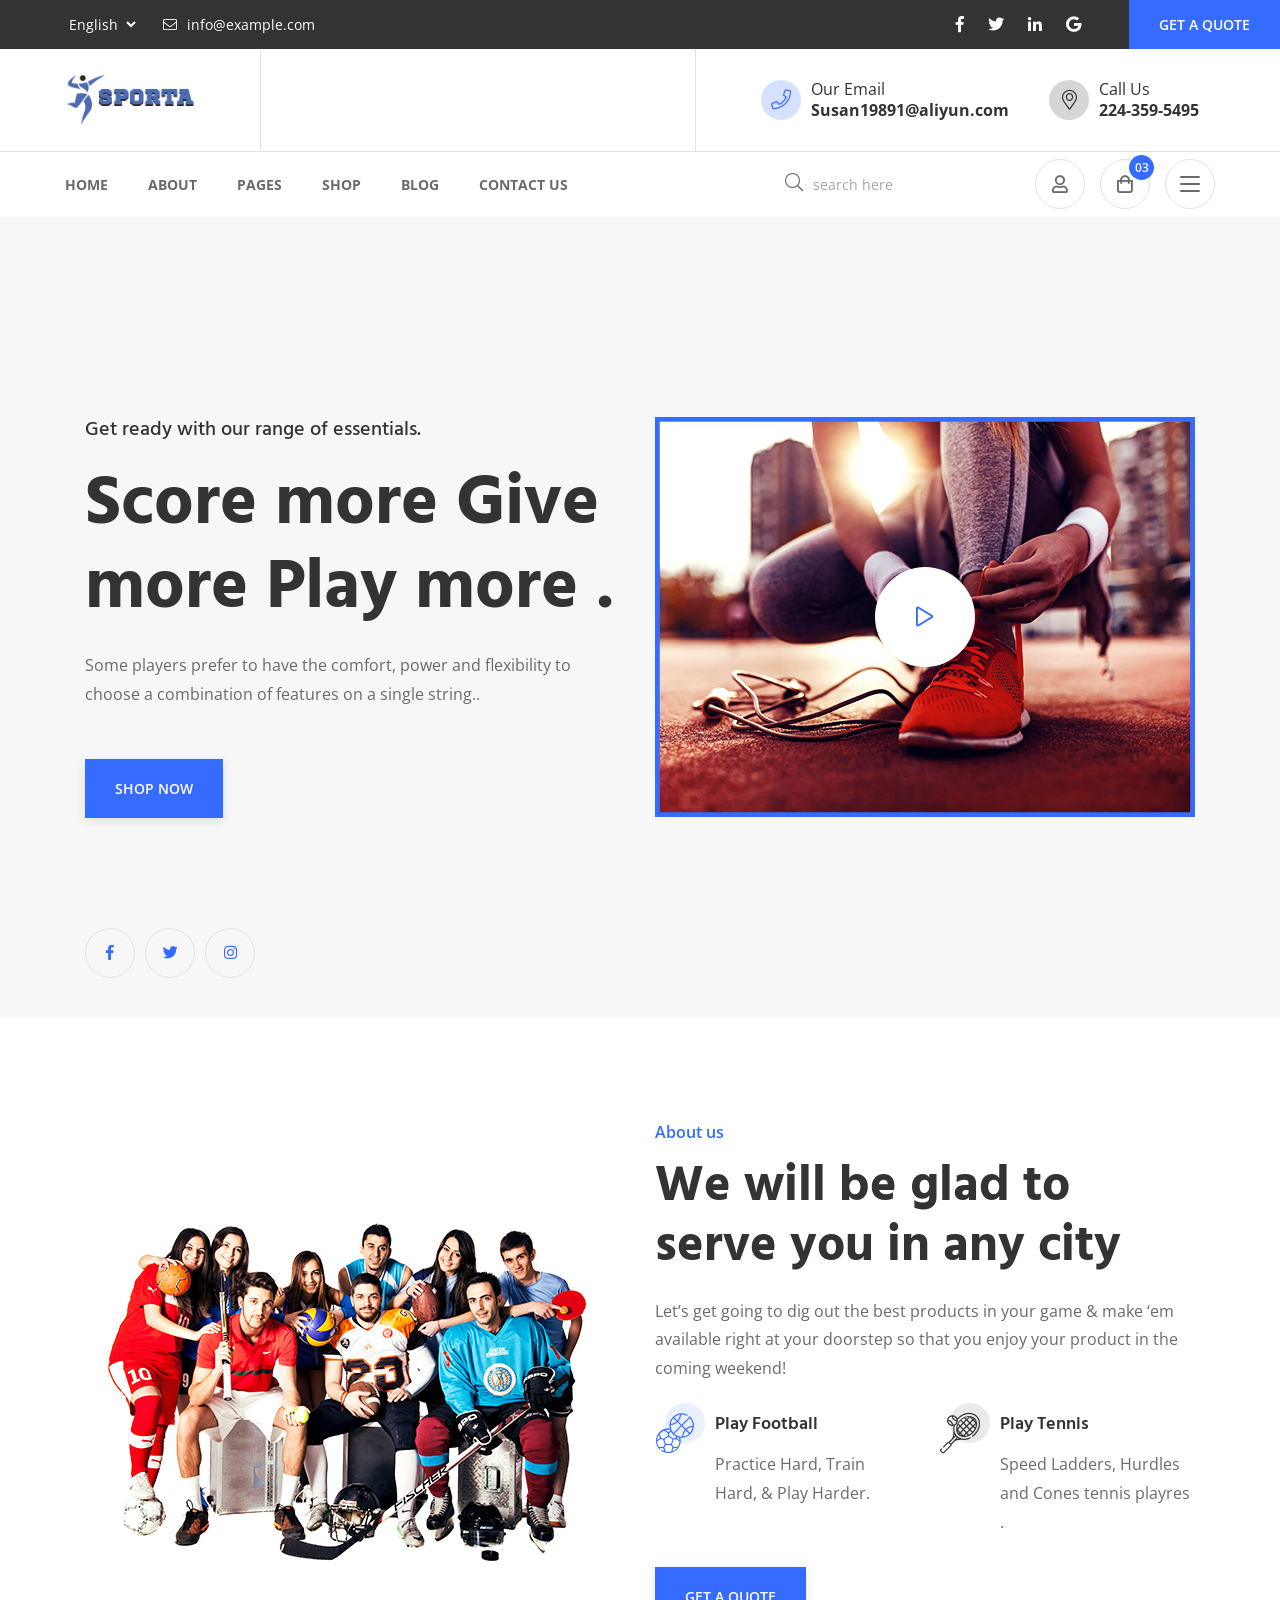
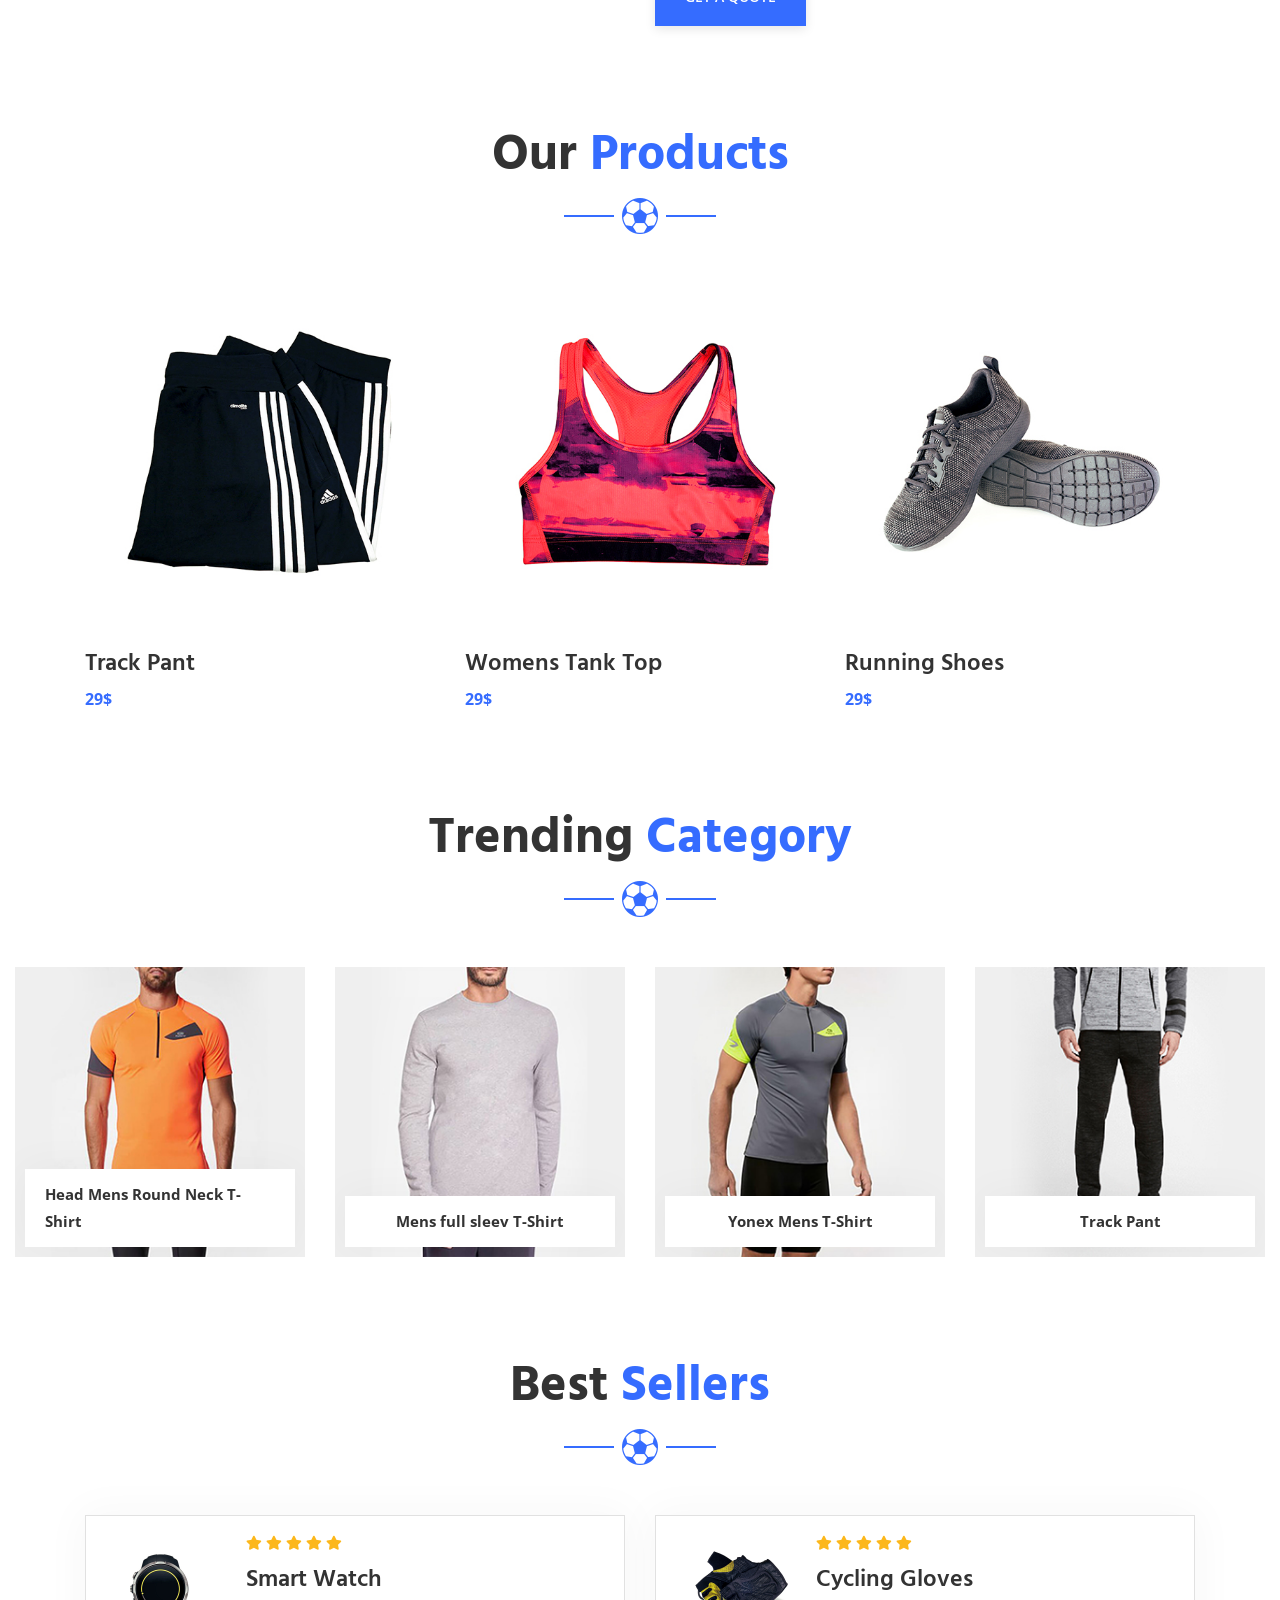
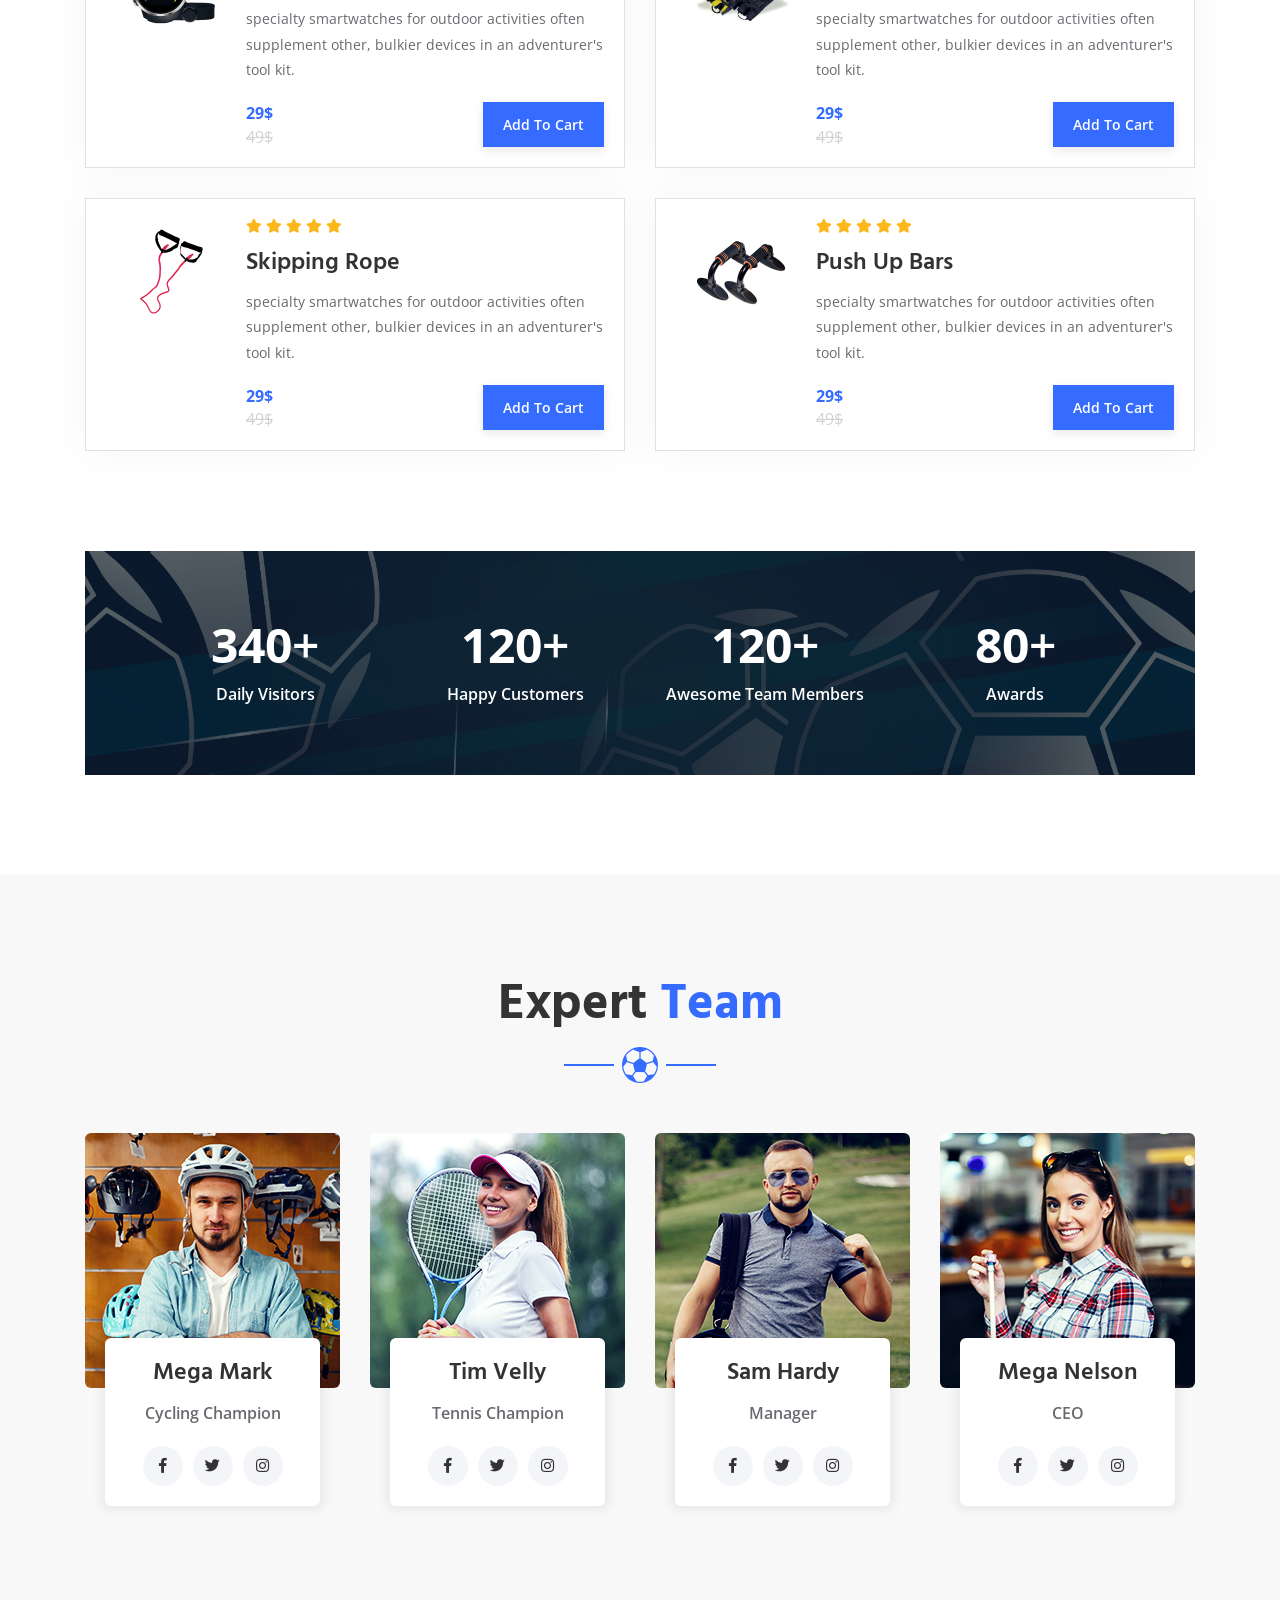
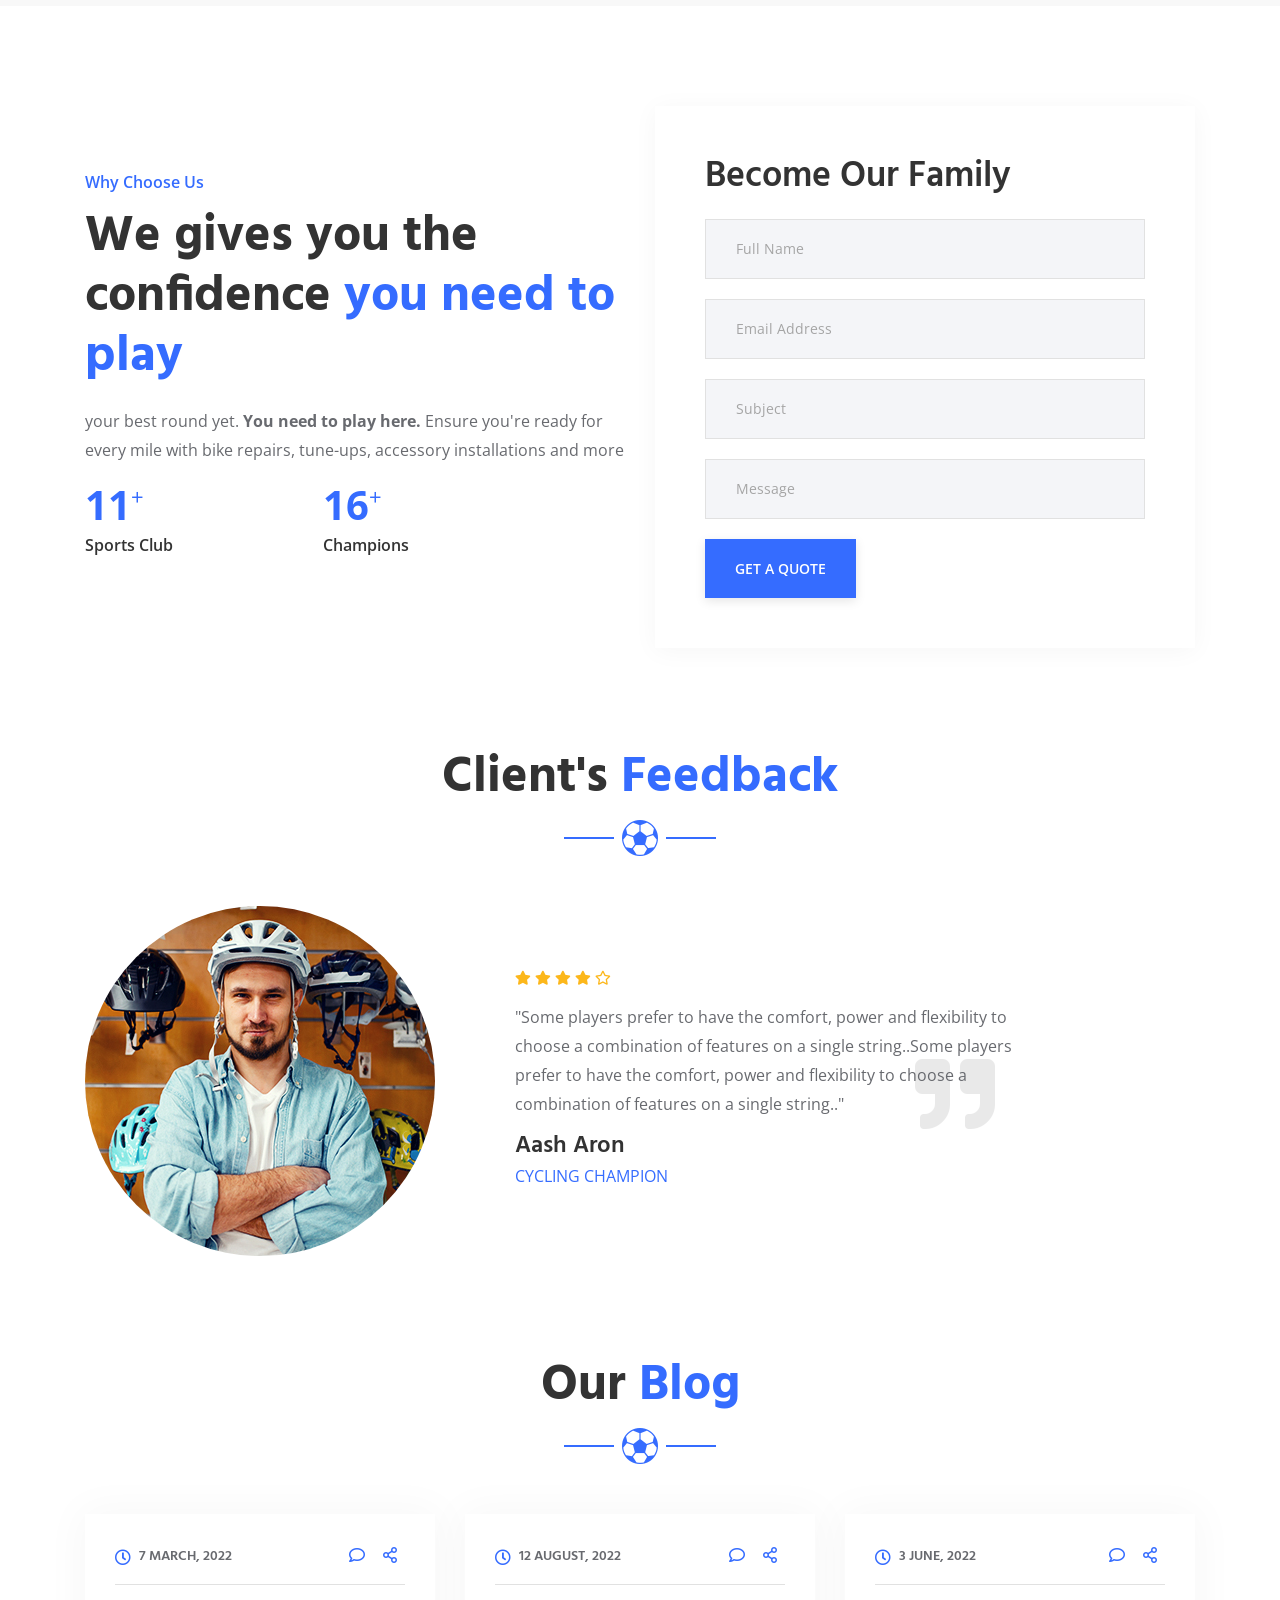
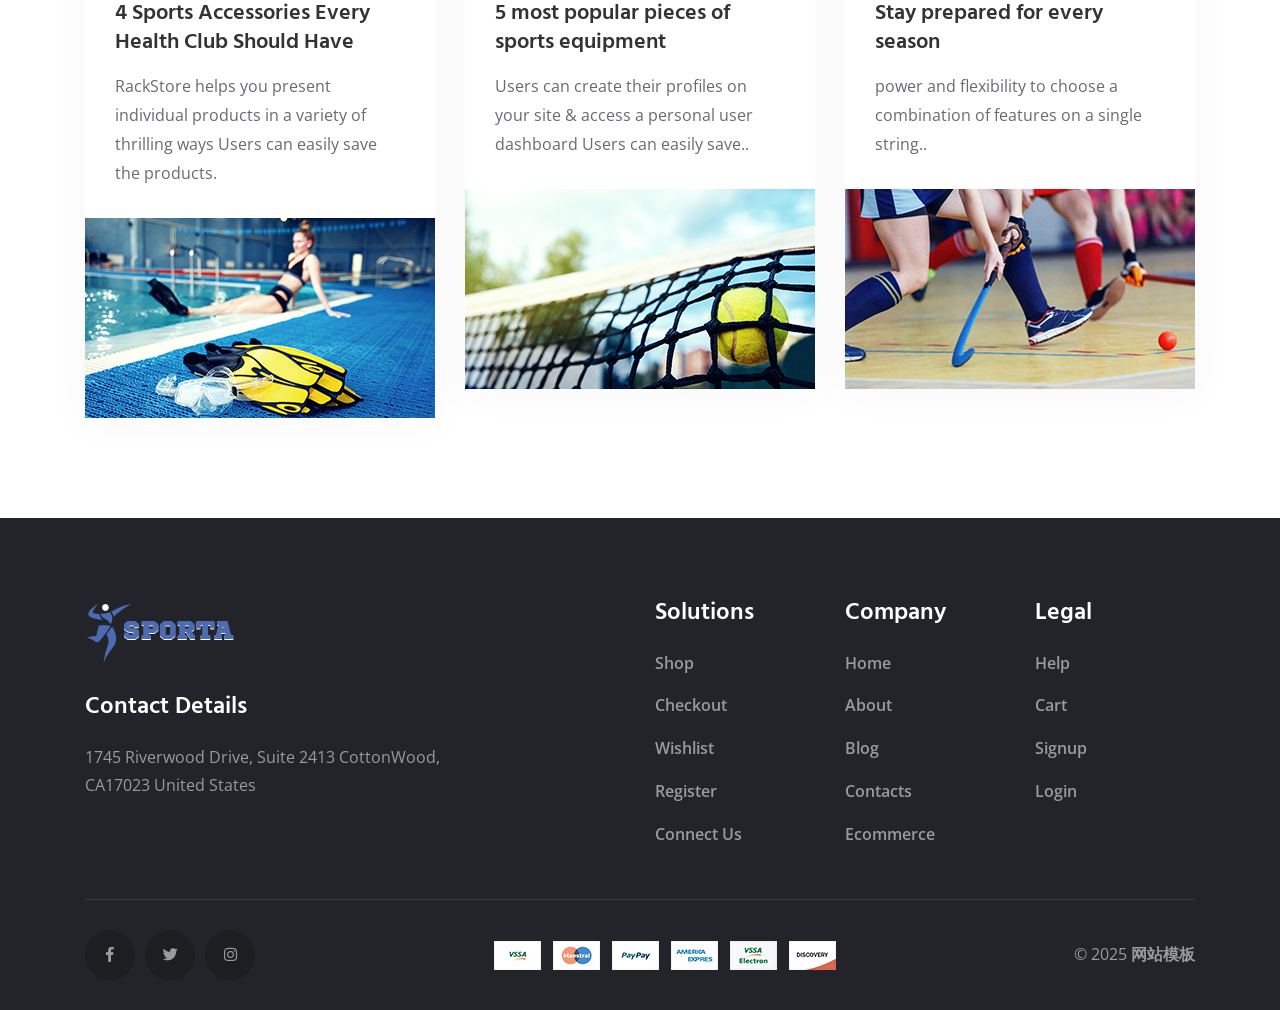
==== commit 07a7a5f1: "Update index.html" ====
--- a/index.html
+++ b/index.html
@@ -250,8 +250,8 @@
                     <a href="#">
                       <i class="fal fa-phone"></i>
                       <div>
-                        <p>Our Address</p>
-                        <p><b>Drive Chicago IL</b>
+                        <p>Our Email</p>
+                        <p><b>Susan19891@aliyun.com</b>
                         </p>
                       </div>
                     </a>
